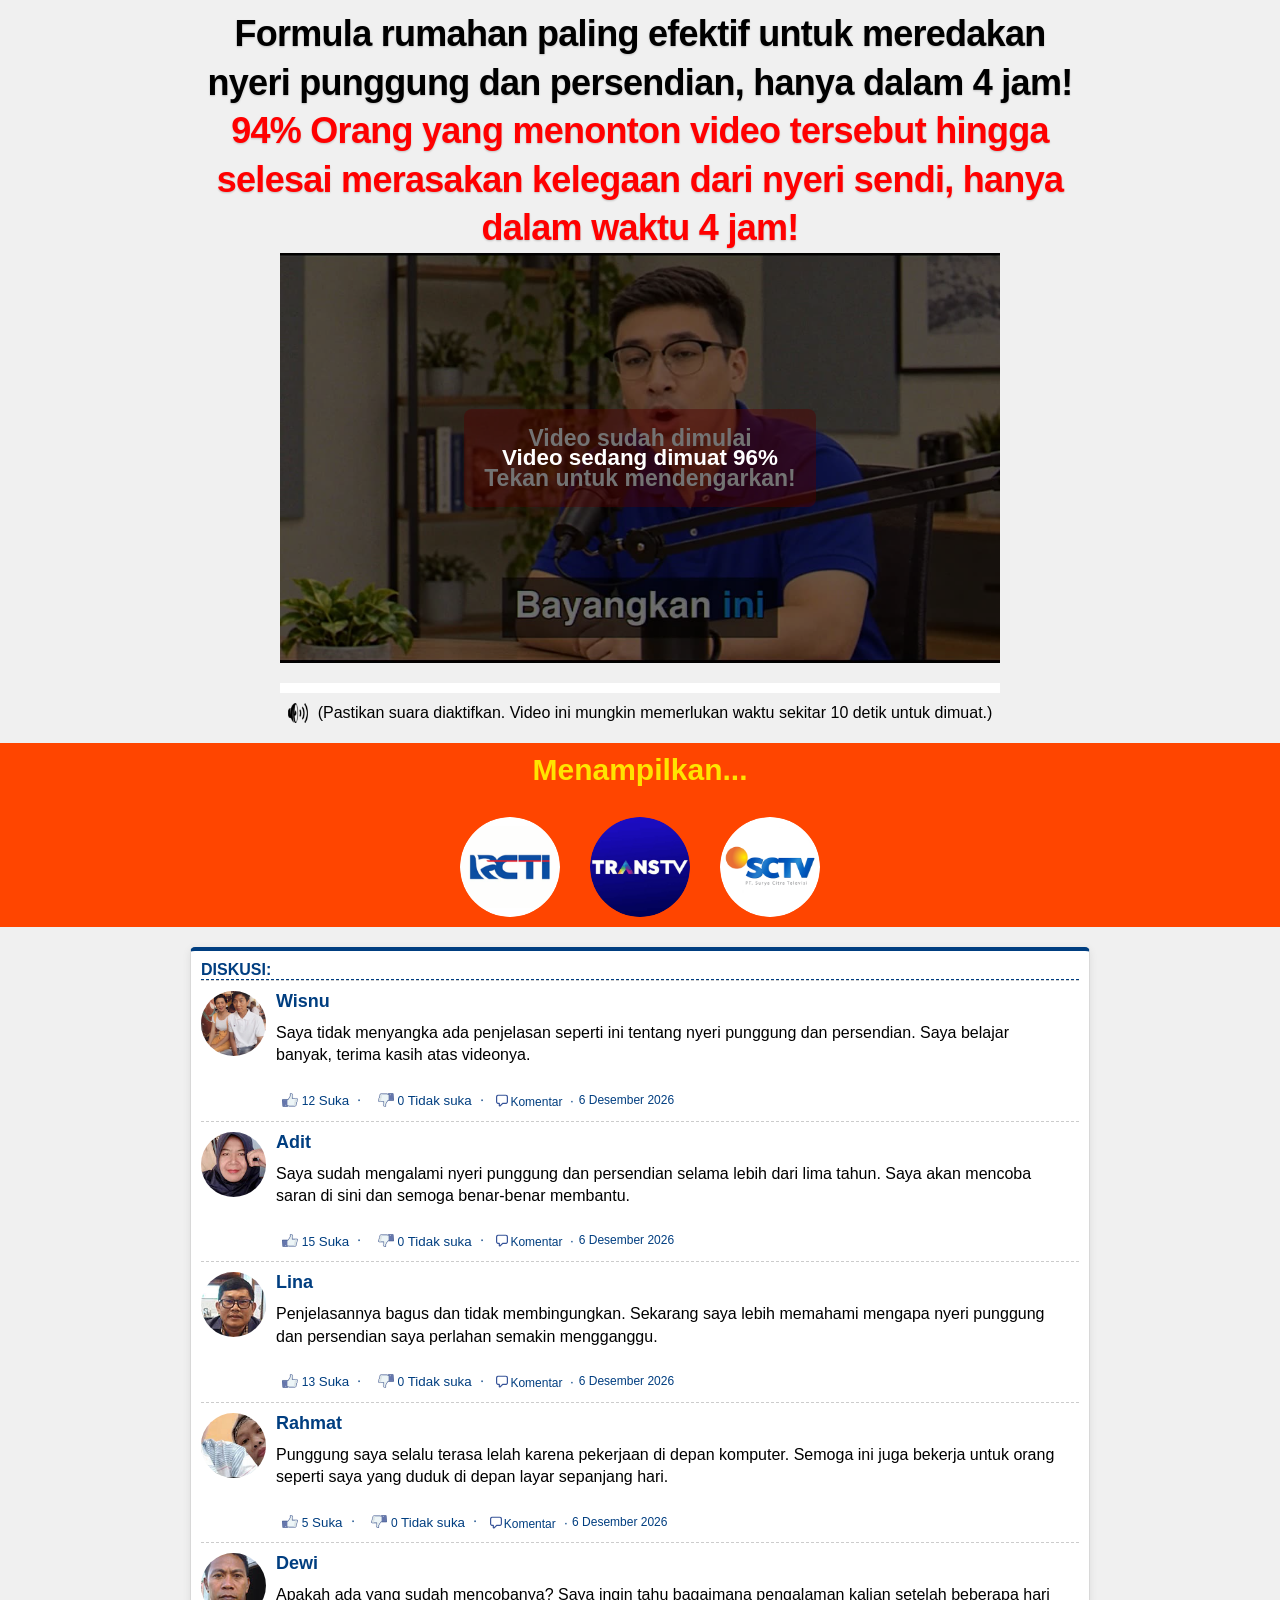
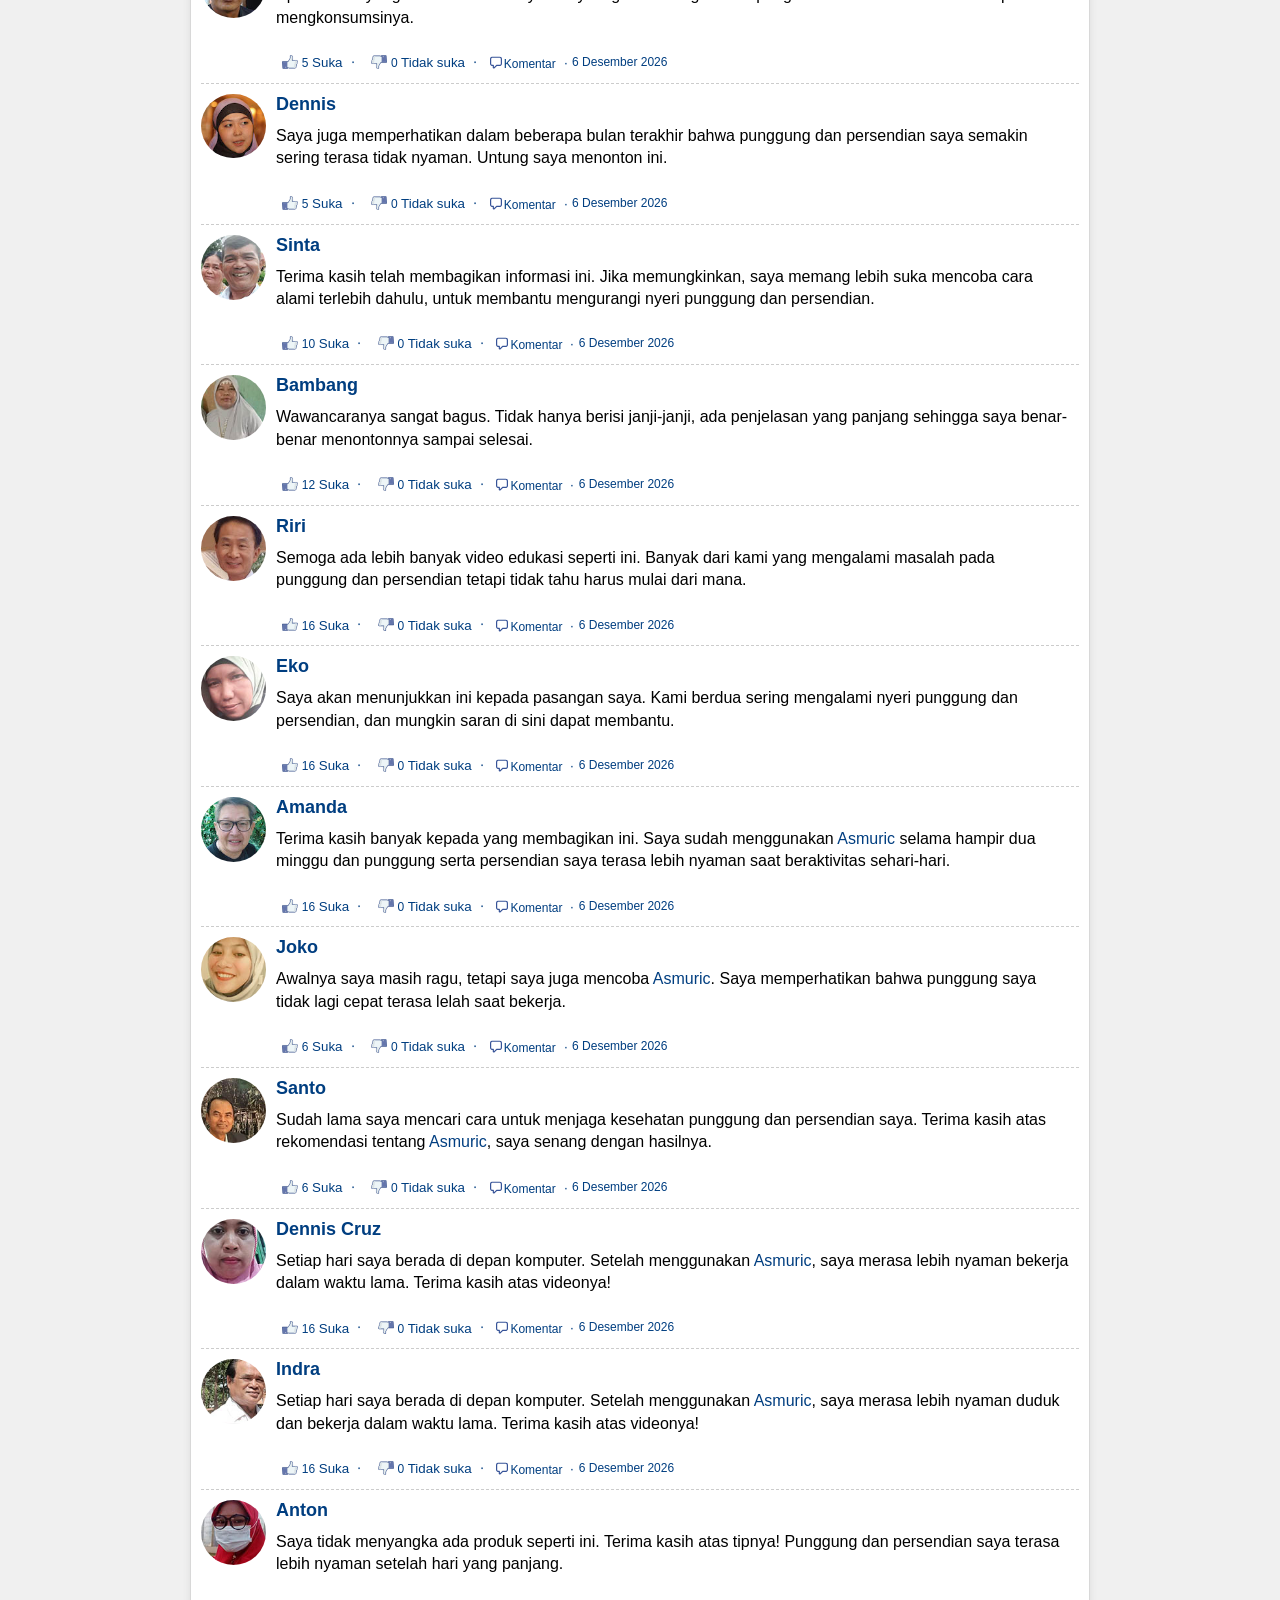
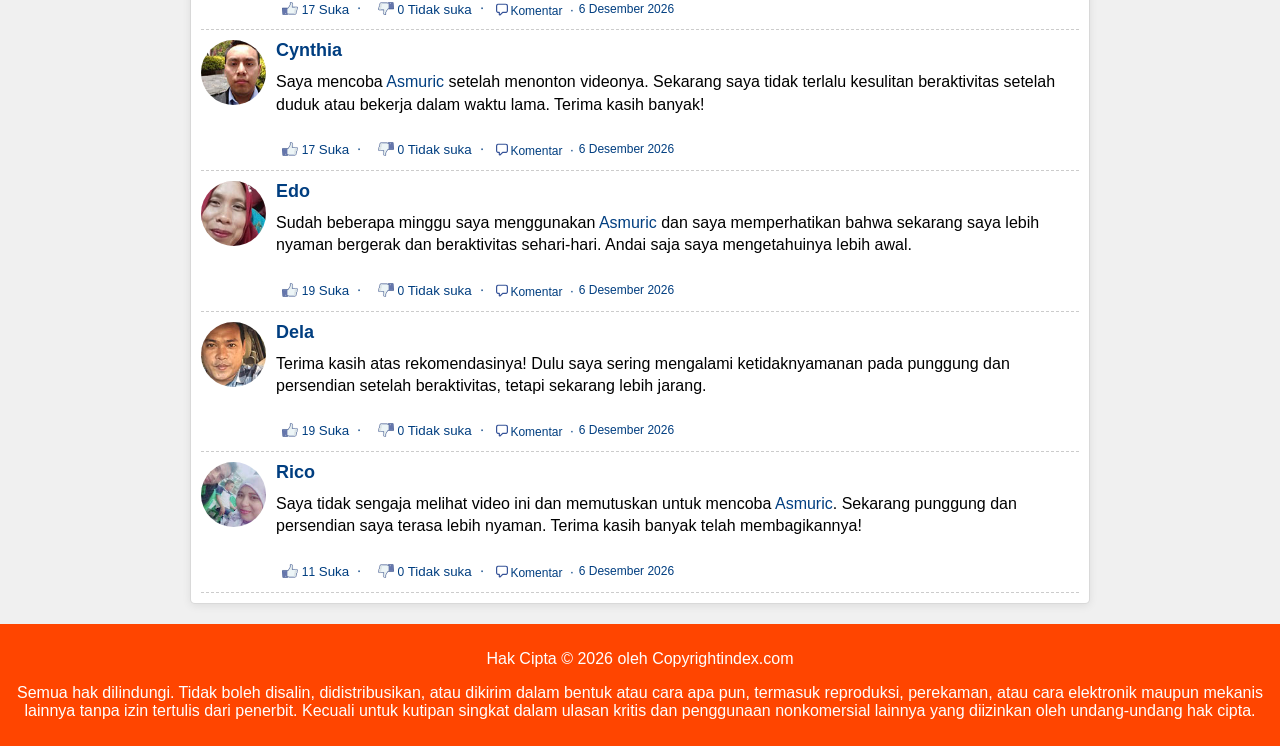
==== prelanding/index.html @ 75fad240 "Add files via upload" ====
<!DOCTYPE html>
<html lang="id">
<head>
  <meta charset="utf-8">
<meta property="land" content="id_asmuric_dr_zaidul_akbar_interview_513_rip_vsl">
<meta name="viewport" content="width=device-width, initial-scale=1.0">
<title>Formula rumahan paling efektif untuk meredakan nyeri punggung dan persendian, hanya dalam 4 jam! 94% Orang yang menonton video tersebut hingga selesai merasakan kelegaan dari nyeri sendi, hanya dalam waktu 4 jam!</title>
<link rel="stylesheet" href="./css/style.css">
<link rel="stylesheet" href="./css/player.css">
<link rel="stylesheet" href="./css/site.css">
<link rel="icon" type="image/png" href="./images/product.png">
<script src="./js/date.js"></script>
<script src="./js/ui.js" defer></script>
<script src="./js/back.js"></script>
<script>
  document.addEventListener("DOMContentLoaded", function () {
    window.vitBack(window.location.href, true);
  });
  var phpClickId = "preview";
  if (phpClickId && phpClickId !== 'no_Id') {
    localStorage.setItem('clickid', phpClickId);
  }
</script>
<script src="./js/video.js"></script>
<script src="./js/preview.js"></script>
</head>

<body>
  <h1 class="main_title">Formula rumahan paling efektif untuk meredakan nyeri punggung dan persendian, hanya dalam 4 jam! 
    <span class="highlight">94% Orang yang menonton video tersebut hingga selesai merasakan kelegaan dari nyeri sendi, hanya dalam waktu 4 jam!</span>
    
  </h1>
  <div id="container_video">
  <div id="play" onclick="playVideo()">
    <div>
      <h4>Video sudah dimulai</h4>   
      <h4>Tekan untuk mendengarkan!</h4>   
    </div>
  </div>
  <div class="spinner-container">
    <div class="spinner-sub-container">
      <div class="loading">Video sedang dimuat <span class="spinner"></span></div>  
    </div>
  </div>
  <video id="video" muted="" playsinline="" webkit-playsinline="" poster="./images/poster.jpg">
    <source src="https://asia.mediahostvtts.cc/id_17414_1910_under300mb.mp4" type="video/mp4">
  </video>
</div>
<div id="progress-container" style="width:100%;background-color:#fff;height:10px;margin-top:20px;">
  <div id="progress-bar" style="width:0%;height:100%;background-color:red;"></div>
</div>
<p class="sound"><img height="20" src="./images/sound.png" alt=""> (Pastikan suara diaktifkan. Video ini mungkin memerlukan waktu sekitar 10 detik untuk dimuat.)</p>

  <div id="order">
  
  <form action="" method="post">
    <input type="hidden" name="subid5" value="main_vsl_form">
    <input type="hidden" id="clickId" name="click_id" value="">
    <img class="product" src="./images/product.png" alt="Asmuric">
    <p class="price-text"><span><del>Rp. 780000</del></span> <span class="new-price">Rp. 390000</span></p>
    <p>Penawaran ini berakhir dalam:</p>
    <p class="timer">05:00</p>
    <input type="text" name="name" placeholder="Nama Anda" minlength="2" required>
    <input type="tel" name="phone" placeholder="+62" minlength="8" maxlength="16" required inputmode="tel" autocomplete="tel">
    <button type="submit">PESAN SEKARANG!</button>
  </form>
</div>
<div class="block_tv">
    <p>Menampilkan...</p>
    <div class="tv_icons">
      <img src="./images/img1.jpg" alt="">
      <img src="./images/img3.png" alt="">
      <img src="./images/img2.png" alt="">
    </div>
  </div>
  <div class="comments" id="comment-component-text">
    <div id="comment_num" class="">DISKUSI:</div>
    <div class="comment">
      <img class="comment__image" src="./images/1.jpg" alt=" ">
      <div class="comment__content">
        <h2 class="comment__name">Wisnu</h2>
        <div class="comment__text">
         
        Saya tidak menyangka ada penjelasan seperti ini tentang nyeri punggung dan persendian. Saya belajar banyak, terima kasih atas videonya.
          <br>
        </div>
        <p class="comment__details">
          <button class="comments__like">
            <img src="./images/like-btn.svg" alt="">
            <span class="likes">12</span>
            Suka 
          </button>
          <button class="comments__dislike">
            <img src="./images/dislike-btn.svg" alt="">
            <span class="dislikes">0</span>
            Tidak suka
          </button>
          <a class="make-comment"><img src="./images/comment.svg" alt="">Komentar
          </a>
          <span class="comment__time">
            <script>

              dtime("in", 0, 0, 0, true, true, true);
            </script>
          </span>
        </p>
      </div>
    </div>
    <div class="comment">
      <img class="comment__image" src="./images/2.jpg" alt=" ">
      <div class="comment__content">
        <h2 class="comment__name">Adit</h2>
        <div class="comment__text">
          
          Saya sudah mengalami nyeri punggung dan persendian selama lebih dari lima tahun. Saya akan mencoba saran di sini dan semoga benar-benar membantu.
          <br>
        </div>
        <p class="comment__details">
          <button class="comments__like">
            <img src="./images/like-btn.svg" alt="">
            <span class="likes">15</span>
            Suka 
          </button>
          <button class="comments__dislike">
            <img src="./images/dislike-btn.svg" alt="">
            <span class="dislikes">0</span>
            Tidak suka
          </button>
          <a class="make-comment"><img src="./images/comment.svg" alt="">Komentar
          </a>
          <span class="comment__time">
            <script>

              dtime("in", 0, 0, 0, true, true, true);
            </script>
          </span>
        </p>
      </div>
    </div>
    <div class="comment">
      <img class="comment__image" src="./images/3.jpg" alt=" ">
      <div class="comment__content">
        <h2 class="comment__name">Lina</h2>
        <div class="comment__text">
          
          Penjelasannya bagus dan tidak membingungkan. Sekarang saya lebih memahami mengapa nyeri punggung dan persendian saya perlahan semakin mengganggu.
          <br>
        </div>
        <p class="comment__details">
          <button class="comments__like">
            <img src="./images/like-btn.svg" alt="">
            <span class="likes">13</span>
            Suka 
          </button>
          <button class="comments__dislike">
            <img src="./images/dislike-btn.svg" alt="">
            <span class="dislikes">0</span>
            Tidak suka
          </button>
          <a class="make-comment"><img src="./images/comment.svg" alt="">Komentar
          </a>
          <span class="comment__time">
            <script>

              dtime("in", 0, 0, 0, true, true, true);
            </script>
          </span>
        </p>
      </div>
    </div>
    <div class="comment">
      <img class="comment__image" src="./images/4.jpg" alt=" ">
      <div class="comment__content">
        <h2 class="comment__name">Rahmat</h2>
        <div class="comment__text">
          
         Punggung saya selalu terasa lelah karena pekerjaan di depan komputer. Semoga ini juga bekerja untuk orang seperti saya yang duduk di depan layar sepanjang hari.

          <br>
        </div>
        <p class="comment__details">
          <button class="comments__like">
            <img src="./images/like-btn.svg" alt="">
            <span class="likes">5</span>
            Suka 
          </button>
          <button class="comments__dislike">
            <img src="./images/dislike-btn.svg" alt="">
            <span class="dislikes">0</span>
            Tidak suka
          </button>
          <a class="make-comment"><img src="./images/comment.svg" alt="">Komentar
          </a>
          <span class="comment__time">
            <script>

              dtime("in", 0, 0, 0, true, true, true);
            </script>
          </span>
        </p>
      </div>
    </div>
    <div class="comment">
      <img class="comment__image" src="./images/5.jpg" alt=" ">
      <div class="comment__content">
        <h2 class="comment__name">Dewi</h2>
        <div class="comment__text">
          Apakah ada yang sudah mencobanya? Saya ingin tahu bagaimana pengalaman kalian setelah beberapa hari mengkonsumsinya.
          <br>
        </div>
        <p class="comment__details">
          <button class="comments__like">
            <img src="./images/like-btn.svg" alt="">
            <span class="likes">5</span>
            Suka 
          </button>
          <button class="comments__dislike">
            <img src="./images/dislike-btn.svg" alt="">
            <span class="dislikes">0</span>
            Tidak suka
          </button>
          <a class="make-comment"><img src="./images/comment.svg" alt="">Komentar
          </a>
          <span class="comment__time">
            <script>

              dtime("in", 0, 0, 0, true, true, true);
            </script>
          </span>
        </p>
      </div>
    </div>
    <div class="comment">
      <img class="comment__image" src="./images/6.jpg" alt=" ">
      <div class="comment__content">
        <h2 class="comment__name">Dennis</h2>
        <div class="comment__text">
          
          Saya juga memperhatikan dalam beberapa bulan terakhir bahwa punggung dan persendian saya semakin sering terasa tidak nyaman. Untung saya menonton ini.
          <br>
        </div>
        <p class="comment__details">
          <button class="comments__like">
            <img src="./images/like-btn.svg" alt="">
            <span class="likes">5</span>
            Suka 
          </button>
          <button class="comments__dislike">
            <img src="./images/dislike-btn.svg" alt="">
            <span class="dislikes">0</span>
            Tidak suka
          </button>
          <a class="make-comment"><img src="./images/comment.svg" alt="">Komentar
          </a>
          <span class="comment__time">
            <script>

              dtime("in", 0, 0, 0, true, true, true);
            </script>
          </span>
        </p>
      </div>
    </div>
    <div class="comment">
      <img class="comment__image" src="./images/7.jpg" alt=" ">
      <div class="comment__content">
        <h2 class="comment__name">Sinta</h2>
        <div class="comment__text">
          
          Terima kasih telah membagikan informasi ini.  Jika memungkinkan, saya memang lebih suka mencoba cara alami terlebih dahulu, untuk membantu mengurangi nyeri punggung dan persendian.
          <br>
        </div>
        <p class="comment__details">
          <button class="comments__like">
            <img src="./images/like-btn.svg" alt="">
            <span class="likes">10</span>
            Suka 
          </button>
          <button class="comments__dislike">
            <img src="./images/dislike-btn.svg" alt="">
            <span class="dislikes">0</span>
            Tidak suka
          </button>
          <a class="make-comment"><img src="./images/comment.svg" alt="">Komentar
          </a>
          <span class="comment__time">
            <script>

              dtime("in", 0, 0, 0, true, true, true);
            </script>
          </span>
        </p>
      </div>
    </div>
    <div class="comment">
      <img class="comment__image" src="./images/8.jpg" alt=" ">
      <div class="comment__content">
        <h2 class="comment__name">Bambang</h2>
        <div class="comment__text">
        
        Wawancaranya sangat bagus. Tidak hanya berisi janji-janji, ada penjelasan yang panjang sehingga saya benar-benar menontonnya sampai selesai.
          <br>
        </div>
        <p class="comment__details">
          <button class="comments__like">
            <img src="./images/like-btn.svg" alt="">
            <span class="likes">12</span>
            Suka 
          </button>
          <button class="comments__dislike">
            <img src="./images/dislike-btn.svg" alt="">
            <span class="dislikes">0</span>
            Tidak suka
          </button>
          <a class="make-comment"><img src="./images/comment.svg" alt="">Komentar
          </a>
          <span class="comment__time">
            <script>

              dtime("in", 0, 0, 0, true, true, true);
            </script>
          </span>
        </p>
      </div>
    </div>
    <div class="comment">
      <img class="comment__image" src="./images/9.jpg" alt=" ">
      <div class="comment__content">
        <h2 class="comment__name">Riri</h2>
        <div class="comment__text">
        
        Semoga ada lebih banyak video edukasi seperti ini. Banyak dari kami yang mengalami masalah pada punggung dan persendian tetapi tidak tahu harus mulai dari mana.
        </div>
        <p class="comment__details">
          <button class="comments__like">
            <img src="./images/like-btn.svg" alt="">
            <span class="likes">16</span>
            Suka 
          </button>
          <button class="comments__dislike">
            <img src="./images/dislike-btn.svg" alt="">
            <span class="dislikes">0</span>
            Tidak suka
          </button>
          <a class="make-comment"><img src="./images/comment.svg" alt="">Komentar
          </a>
          <span class="comment__time">
            <script>

              dtime("in", 0, 0, 0, true, true, true);
            </script>
          </span>
        </p>
      </div>
    </div>
    <div class="comment">
      <img class="comment__image" src="./images/10.jpg" alt=" ">
      <div class="comment__content">
        <h2 class="comment__name">Eko</h2>
        <div class="comment__text">
          Saya akan menunjukkan ini kepada pasangan saya. Kami berdua sering mengalami nyeri punggung dan persendian, dan mungkin saran di sini dapat membantu.
          <br>
        </div>
        <p class="comment__details">
          <button class="comments__like">
            <img src="./images/like-btn.svg" alt="">
            <span class="likes">16</span>
            Suka 
          </button>
          <button class="comments__dislike">
            <img src="./images/dislike-btn.svg" alt="">
            <span class="dislikes">0</span>
            Tidak suka
          </button>
          <a class="make-comment"><img src="./images/comment.svg" alt="">Komentar
          </a>
          <span class="comment__time">
            <script>

              dtime("in", 0, 0, 0, true, true, true);
            </script>
          </span>
        </p>
      </div>
    </div>
    <div class="comment">
      <img class="comment__image" src="./images/11.jpg" alt=" ">
      <div class="comment__content">
        <h2 class="comment__name">Amanda</h2>
        <div class="comment__text">
          
          Terima kasih banyak kepada yang membagikan ini. Saya sudah menggunakan <span class="link">Asmuric</span>  selama hampir dua minggu dan punggung serta persendian saya terasa lebih nyaman saat beraktivitas sehari-hari.
       
          <br>
        </div>
        <p class="comment__details">
          <button class="comments__like">
            <img src="./images/like-btn.svg" alt="">
            <span class="likes">16</span>
            Suka 
          </button>
          <button class="comments__dislike">
            <img src="./images/dislike-btn.svg" alt="">
            <span class="dislikes">0</span>
            Tidak suka
          </button>
          <a class="make-comment"><img src="./images/comment.svg" alt="">Komentar
          </a>
          <span class="comment__time">
            <script>

              dtime("in", 0, 0, 0, true, true, true);
            </script>
          </span>
        </p>
      </div>
    </div>
    <div class="comment">
      <img class="comment__image" src="./images/12.jpg" alt=" ">
      <div class="comment__content">
        <h2 class="comment__name">Joko</h2>
        <div class="comment__text">
          
          Awalnya saya masih ragu, tetapi saya juga mencoba <span class="link">Asmuric</span>. Saya memperhatikan bahwa punggung saya tidak lagi cepat terasa lelah saat bekerja.<br>

        </div>
        <p class="comment__details">
          <button class="comments__like">
            <img src="./images/like-btn.svg" alt="">
            <span class="likes">6</span>
            Suka 
          </button>
          <button class="comments__dislike">
            <img src="./images/dislike-btn.svg" alt="">
            <span class="dislikes">0</span>
            Tidak suka
          </button>
          <a class="make-comment"><img src="./images/comment.svg" alt="">Komentar
          </a>
          <span class="comment__time">
            <script>

              dtime("in", 0, 0, 0, true, true, true);
            </script>
          </span>
        </p>
      </div>
    </div>
    <div class="comment">
      <img class="comment__image" src="./images/13.jpg" alt=" ">
      <div class="comment__content">
        <h2 class="comment__name">Santo</h2>
        <div class="comment__text">
          
          Sudah lama saya mencari cara untuk menjaga kesehatan punggung dan persendian saya. Terima kasih atas rekomendasi tentang <span class="link">Asmuric</span>, saya senang dengan hasilnya. <br>
        </div>
        <p class="comment__details">
          <button class="comments__like">
            <img src="./images/like-btn.svg" alt="">
            <span class="likes">6</span>
            Suka 
          </button>
          <button class="comments__dislike">
            <img src="./images/dislike-btn.svg" alt="">
            <span class="dislikes">0</span>
            Tidak suka
          </button>
          <a class="make-comment"><img src="./images/comment.svg" alt="">Komentar
          </a>
          <span class="comment__time">
            <script>

              dtime("in", 0, 0, 0, true, true, true);
            </script>
          </span>
        </p>
      </div>
    </div>
    <div class="comment">
      <img class="comment__image" src="./images/14.jpg" alt=" ">
      <div class="comment__content">
        <h2 class="comment__name">Dennis Cruz</h2>
        <div class="comment__text">
        
        Setiap hari saya berada di depan komputer. Setelah menggunakan <span class="link">Asmuric</span>, saya merasa lebih nyaman bekerja dalam waktu
        lama. Terima kasih atas videonya!<br>
        </div>
        <p class="comment__details">
          <button class="comments__like">
            <img src="./images/like-btn.svg" alt="">
            <span class="likes">16</span>
            Suka 
          </button>
          <button class="comments__dislike">
            <img src="./images/dislike-btn.svg" alt="">
            <span class="dislikes">0</span>
            Tidak suka
          </button>
          <a class="make-comment"><img src="./images/comment.svg" alt="">Komentar
          </a>
          <span class="comment__time">
            <script>

              dtime("in", 0, 0, 0, true, true, true);
            </script>
          </span>
        </p>
      </div>
    </div>
    <div class="comment">
      <img class="comment__image" src="./images/15.jpg" alt=" ">
      <div class="comment__content">
        <h2 class="comment__name">Indra</h2>
        <div class="comment__text">
          Setiap hari saya berada di depan komputer. Setelah menggunakan <span class="link">Asmuric</span>, saya merasa lebih nyaman duduk dan bekerja dalam waktu lama. Terima kasih atas videonya!
        </div>
        <p class="comment__details">
          <button class="comments__like">
            <img src="./images/like-btn.svg" alt="">
            <span class="likes">16</span>
            Suka 
          </button>
          <button class="comments__dislike">
            <img src="./images/dislike-btn.svg" alt="">
            <span class="dislikes">0</span>
            Tidak suka
          </button>
          <a class="make-comment"><img src="./images/comment.svg" alt="">Komentar
          </a>
          <span class="comment__time">
            <script>

              dtime("in", 0, 0, 0, true, true, true);
            </script>
          </span>
        </p>
      </div>
    </div>
    <div class="comment">
      <img class="comment__image" src="./images/16.jpg" alt=" ">
      <div class="comment__content">
        <h2 class="comment__name">Anton</h2>
        <div class="comment__text">
          
          Saya tidak menyangka ada produk seperti ini. Terima kasih atas tipnya! Punggung dan persendian saya terasa lebih nyaman setelah hari yang panjang.
          <br>
        </div>
        <p class="comment__details">
          <button class="comments__like">
            <img src="./images/like-btn.svg" alt="">
            <span class="likes">17</span>
            Suka 
          </button>
          <button class="comments__dislike">
            <img src="./images/dislike-btn.svg" alt="">
            <span class="dislikes">0</span>
            Tidak suka
          </button>
          <a class="make-comment"><img src="./images/comment.svg" alt="">Komentar
          </a>
          <span class="comment__time">
            <script>

              dtime("in", 0, 0, 0, true, true, true);
            </script>
          </span>
        </p>
      </div>
    </div>
    <div class="comment">
      <img class="comment__image" src="./images/17.jpg" alt=" ">
      <div class="comment__content">
        <h2 class="comment__name">Cynthia</h2>
        <div class="comment__text">
          
         Saya mencoba <span class="link">Asmuric</span> setelah menonton videonya. Sekarang saya tidak terlalu kesulitan beraktivitas setelah duduk atau bekerja dalam waktu lama. Terima kasih banyak!
          <br>
        </div>
        <p class="comment__details">
          <button class="comments__like">
            <img src="./images/like-btn.svg" alt="">
            <span class="likes">17</span>
            Suka 
          </button>
          <button class="comments__dislike">
            <img src="./images/dislike-btn.svg" alt="">
            <span class="dislikes">0</span>
            Tidak suka
          </button>
          <a class="make-comment"><img src="./images/comment.svg" alt="">Komentar
          </a>
          <span class="comment__time">
            <script>

              dtime("in", 0, 0, 0, true, true, true);
            </script>
          </span>
        </p>
      </div>
    </div>
    <div class="comment">
      <img class="comment__image" src="./images/18.jpg" alt=" ">
      <div class="comment__content">
        <h2 class="comment__name">Edo</h2>
        <div class="comment__text">
          
         Sudah beberapa minggu saya menggunakan  <span class="link">Asmuric</span> dan saya memperhatikan bahwa sekarang saya lebih nyaman bergerak dan beraktivitas sehari-hari. Andai saja saya mengetahuinya lebih awal.
          <br>
        </div>
        <p class="comment__details">
          <button class="comments__like">
            <img src="./images/like-btn.svg" alt="">
            <span class="likes">19</span>
            Suka 
          </button>
          <button class="comments__dislike">
            <img src="./images/dislike-btn.svg" alt="">
            <span class="dislikes">0</span>
            Tidak suka
          </button>
          <a class="make-comment"><img src="./images/comment.svg" alt="">Komentar
          </a>
          <span class="comment__time">
            <script>

              dtime("in", 0, 0, 0, true, true, true);
            </script>
          </span>
        </p>
      </div>
    </div>
    <div class="comment">
      <img class="comment__image" src="./images/19.jpg" alt=" ">
      <div class="comment__content">
        <h2 class="comment__name">Dela</h2>
        <div class="comment__text">
          Terima kasih atas rekomendasinya! Dulu saya sering mengalami ketidaknyamanan pada punggung dan persendian setelah beraktivitas, tetapi sekarang lebih jarang.
          <br>
        </div>
        <p class="comment__details">
          <button class="comments__like">
            <img src="./images/like-btn.svg" alt="">
            <span class="likes">19</span>
            Suka 
          </button>
          <button class="comments__dislike">
            <img src="./images/dislike-btn.svg" alt="">
            <span class="dislikes">0</span>
            Tidak suka
          </button>
          <a class="make-comment"><img src="./images/comment.svg" alt="">Komentar
          </a>
          <span class="comment__time">
            <script>

              dtime("in", 0, 0, 0, true, true, true);
            </script>
          </span>
        </p>
      </div>
    </div>
    <div class="comment">
      <img class="comment__image" src="./images/20.jpg" alt=" ">
      <div class="comment__content">
        <h2 class="comment__name">Rico</h2>
        <div class="comment__text">
          Saya tidak sengaja melihat video ini dan memutuskan untuk mencoba <span class="link">Asmuric</span>. Sekarang punggung dan persendian saya terasa lebih nyaman. Terima kasih banyak telah membagikannya!
          <br>
        </div>
        <p class="comment__details">
          <button class="comments__like">
            <img src="./images/like-btn.svg" alt="">
            <span class="likes">11</span>
            Suka 
          </button>
          <button class="comments__dislike">
            <img src="./images/dislike-btn.svg" alt="">
            <span class="dislikes">0</span>
            Tidak suka
          </button>
          <a class="make-comment"><img src="./images/comment.svg" alt="">Komentar
          </a>
          <span class="comment__time">
            <script>

              dtime("in", 0, 0, 0, true, true, true);
            </script>
          </span>
        </p>
      </div>
    </div>
  
  </div>
 
  <footer>
  <p>Hak Cipta © 2026 oleh Copyrightindex.com</p>
  <p>Semua hak dilindungi. Tidak boleh disalin, didistribusikan, atau dikirim dalam bentuk atau cara apa pun, termasuk
  reproduksi, perekaman, atau cara elektronik maupun mekanis lainnya tanpa izin tertulis dari penerbit. Kecuali untuk
  kutipan singkat dalam ulasan kritis dan penggunaan nonkomersial lainnya yang diizinkan oleh undang-undang hak cipta.</p>
  </footer>
  </body>

</html>
---- prelanding/css/style.css ----
:root {
    --accent-width: 900px;
    --video-width: 900px;
    --acent-cl: #003e80;
}

body {
    background: #f0f0f0;
    font-family: sans-serif;
    margin: 0;
    padding-top: 10px;
}

html {
    scroll-behavior: smooth;
}








.main_title {
    font-family: Arial, sans-serif;
    font-size: 36px;
    font-weight: 700;
    letter-spacing: -.02em;
    line-height: 1.35em;
    text-align: center;
    text-shadow: 0 1px 2px rgb(0 0 0 / 20%);
    margin: 5px 0 0;
    color: #000;
    max-width: var(--accent-width);
    margin: auto;
}

@media (max-width:600px) {
    .main_header {
        font-size: 25px;
    }

}




.highlight {
    color: red;
}

.block_tv {
    background: orangered;
    text-align: center;

}

.block_tv img {
    display: block;
    max-width: 100px;
    border-radius: 50%;
    width: 100%;
}

.block_tv p {
    font-size: 30px;
    color: #ffe400;
    font-weight: 900;
    padding-top: 10px;
    margin-top: 20px;
}

.tv_icons {
    display: flex;
    align-items: center;
    justify-content: center;
    gap: 30px;
    padding-bottom: 10px;
}

@media (max-width: 450px) {
    .tv_icons {

        gap: 5px;

    }
}

/* form */

* {
    box-sizing: border-box;
}


.form_title {
    font-weight: 700;
}

.text-center {
    text-align: center;
}

.main-btn {
    display: inline-block;
    border: 2px solid #e20045;
    background: #e20045;
    color: #fff !important;
    text-align: center;
    position: relative;
    font-size: 32px;
    padding: 20px 30px;
    border-radius: 20px;
    text-decoration: none;
    font-weight: 700;
    position: relative;
    -webkit-transition: 0.5s;
    -moz-transition: 0.5s;
    -o-transition: 0.5s;
    -ms-transition: 0.5s;
    transition: 0.5s;
    margin-bottom: 15px;
    -webkit-box-shadow: 0 7px 0 #e20045;
    -moz-box-shadow: 0 7px 0 #e20045;
    box-shadow: 0 7px 0 #e20045;
    cursor: pointer;
}

.main-btn span {
    display: block;
    font-size: 22px;
    line-height: 34px;
    font-weight: 400;
    margin-top: 12px;
}

.main-btn:hover {
    background: #ff004e;
    border-color: #e20045;
    -webkit-transition: 0.5s;
    -moz-transition: 0.5s;
    -o-transition: 0.5s;
    -ms-transition: 0.5s;
    transition: 0.5s;
    -webkit-box-shadow: 0 7px 0 #e20045;
    -moz-box-shadow: 0 7px 0 #e20045;
    box-shadow: 0 7px 0 #e20045;
    text-decoration: none;
}

.main-btn img {
    position: absolute;
    bottom: -65px;
    right: -25px;
}

.green-text {
    color: #96c148;
}

.img-with-button {
    display: inline-block;
    position: relative;
}

.diet-section {
    height: auto;
    width: 100%;
    position: relative;
}

.diet-container {
    max-width: 469px;
    margin: 20px auto;
    border: 3px solid #d87ea4;
    padding: 9px 12px 20px;
    background: #fefaf1;
    border-radius: 15px;
    padding: 30px 45px;
}



.diet-container a.main-btn img {
    bottom: -80px;
    right: -40px;
}

.diet-container a.main-btn span {
    font-size: 20px;
    font-weight: 700;
    line-height: 26px;
    margin-top: 15px;
}

.diet-container .diet-text {
    width: 100%;
    margin: 40px auto 0;
}

.diet-container .diet-text h5 {
    font-size: 22px;
    color: #db4596;
    font-weight: 600;
    margin: 0 0 20px;
    text-align: center;
}


@media only screen and (max-width: 1023px) {
    .diet-container {
        width: 100%;
    }
}

@media only screen and (max-width: 767px) {
    .diet-container a.main-btn {
        margin-top: 15px;
    }

    .diet-section {
        height: auto;
    }

    .diet-container a.main-btn img {
        right: -44px;
    }

    .diet-container a.main-btn {
        padding-left: 15px;
        padding-right: 15px;
        letter-spacing: -2px;
        margin-bottom: 25px;
    }

    .diet-container a.main-btn span {
        letter-spacing: normal;
        font-size: 18px;
    }

    .diet-container .diet-text,
    .diet-container .diet-text img {
        width: 100%;
    }

    .diet-container {
        padding: 15px;
    }
}

@media only screen and (max-width: 479px) {
    .diet-container a.main-btn {
        font-size: 50px;
        padding-top: 15px;
    }

    .diet-container a.main-btn span {
        font-size: 18px;
        padding-top: 0px;
        margin-top: 14px;
    }

    .diet-container a.main-btn img {
        right: -5px;
        bottom: -50px;
        width: 70px;
    }

    .diet-container a.main-btn span {
        font-size: 16px;
        line-height: 16px;
    }

    .diet-container a.main-btn {
        max-width: 96%;
    }

    .diet-container a.main-btn {
        font-size: 28px;
        border-radius: 10px;
    }

    .diet-container a.main-btn img {
        width: 72px;
        right: -5px;
        bottom: -55px;
    }

    .diet-container a.main-btn img {
        bottom: -62px;
    }
}

.clearfix {
    margin: 50px 0;
    display: flex;
    flex-direction: column;
    /* flex-wrap: wrap; */
    gap: 0.5rem;
    transition: 600ms ease;
    overflow: hidden;
    height: auto;
    height: 220px;
    opacity: 1;
    transition-behavior: allow-discrete;
}

input {
    /* flex: 1 0 10rem; */
    padding: 10px;
    border-radius: 10px;
    border: 1px solid gray;
    outline: none;
}

.label {
    font-size: 18px;
    font-weight: 700;
    text-align: left;
}

.btn_form {
    /* flex: 1 0 6rem; */
    padding: 10px;
    border-radius: 10px;
    border: none;
    outline: none;
    cursor: pointer;
    background-color: #db4596;
    color: white;
    font-weight: 700;
    font-size: 16px;
    transition: 300ms linear;
}

.product {
    width: 100%;
    display: block;
    margin: 0 auto;
}

.hide {
    transition: 600ms ease;
    min-height: 0;
    height: 0;
    opacity: 0;
    padding: 0;
    margin: 0;
}

.box-img {
    display: flex;
    /* flex-wrap: wrap; */
}

.box-img img {
    max-width: 100%;
}

@media (max-width: 450px) {
    .box-img {
        flex-wrap: wrap;
    }

    .box {
        flex-grow: 1;
        flex-basis: 150px;
    }



    footer ol {
        columns: 1;
    }
}

@media (max-width: 370px) {

    .box {
        flex-basis: 120px;
    }
}

@media (max-width: 315px) {

    .box {
        flex-basis: 80px;
    }
}


ol a {
    color: inherit;
    transition: 200ms linear;
}

ol a:hover {
    color: #3580ed;
}

.terbatas {
    text-align: center;
    font-size: 25px;
    font-weight: 700;

}

.terbatas img {
    max-width: 300px;
    width: 100%;

}

body {
    font-family: sans-serif;
}

/* coments */

.comments {
    position: relative;
    display: flex;
    flex-wrap: wrap;
    justify-content: space-between;
    margin: 20px 0px 0px;
    background: rgb(255, 255, 255) none repeat scroll 0% 0%;
    padding: 20px;
    margin-left: auto;
    margin-right: auto;
}


.comment {
    padding: 15px 0px;
    border-top: 1px solid rgb(232, 232, 232);
}

#comment-component-text * {
    margin: 0;
    box-sizing: border-box;
}

#comment-component-text {
    margin-top: 55px;
    background-color: #fff;
    border-radius: 5px;
    border: 1px solid rgba(0, 0, 0, 0.15);
    box-shadow: 0 2px 8px 0 rgba(0, 0, 0, 0.08);
    margin: 20px auto;
    padding: 16px 0 0;
    padding: 10px;
    border-top: 4px solid var(--acent-cl);
    color: #000;
    max-width: var(--accent-width);
}

#comment-component-text #comment_num {
    border-bottom: 1px dashed var(--acent-cl);
    color: var(--acent-cl);
    font-weight: bold;

    width: 100%;
}

#comment-component-text .comment {
    margin: auto !important;
    width: 100%;
}

#comment-component-text img {
    max-width: 100%;
    line-height: 1;
    display: inline-block;
    width: 65px;
    border-radius: 50px;
}

.comment {
    border-top: 1px dashed #ccc;
    display: flex;
    align-items: flex-start;
    padding: 25px 0;
    margin: 0 -10px;
    white-space: normal;
}

#comment-component-text .comment:last-of-type {
    border-bottom: 1px dashed #ccc;
}

#comment-component-text .comment__content {
    padding: 0 10px;
    width: 100%;
}

#comment-component-text .comment__content .comment__name {
    margin-top: 0;
    color: var(--acent-cl);
    font-size: 18px;
    text-align: left;
    text-align-last: left;
    font-weight: 700;
    white-space: nowrap;
}

#comment-component-text .comment .comment__text {
    margin: 10px 0 7px 0;
    font-size: 16px;
    line-height: 1.4;
}

#comment-component-text .comment__details {
    font-size: 12px;
    color: var(--acent-cl);
    line-height: 2;
    display: flex;
    align-items: center;
    flex-wrap: wrap;
    padding-top: 16px;
}

#comment-component-text .comment__details a,
#comment-component-text .comment__details span {
    text-decoration: none;
    color: var(--acent-cl);
    font-size: 12px;
    line-height: 1.4;
    font-weight: 400;
    cursor: pointer;
}

#comment-component-text .comment__details img {
    border-radius: 0;
}

#comment-component-text .comment__details img {
    width: 16px;
    position: relative;
    top: 2px;
}

#comment-component-text .comment__details button {
    background: transparent;
    border: none;
    color: var(--acent-cl);
    cursor: pointer;
}

#comment-component-text .make-comment {
    display: inline-block;
    white-space: nowrap;
}

#comment-component-text .comment__details button::after,
#comment-component-text .comment__details .make-comment::after {
    content: "‧";
    display: inline-block;
    width: 13px;
    text-align: center;
}

#comment-component-text .comment__time {
    white-space: nowrap;
}

#comment-component-text .comment__time:hover {
    cursor: default;
}

/* coments end */

.literarure {
    border-radius: 5px;
    max-width: var(--accent-width);
    background-color: white;
    margin: 50px auto;
    padding: 10px;
}

.literarure-box {
    display: flex;
    flex-wrap: wrap;
    justify-content: space-between;
    gap: 10px;
    padding: 10px;
}

.literarure-box {
    display: flex;
    flex-wrap: wrap;
    justify-content:center;
    gap: 20px;
    padding: 10px;
}

.literarure-box img {
    height: 60px;
    /* max-height: 60px; */
    width: auto;
    max-width: 100%;
}

.literarure ol {
    columns: 2;
}

@media (max-width: 800px) {

    .main_title {
        padding: 10px;
        font-size: 26px;
    }

    .literarure-box img {
        max-height: 80px;
        width: auto;
    }

    .literarure-box {
        justify-content: center;
    }

    .literarure ol {
        columns: 1;
    }

    .sound {
        padding: 0 10px;
    }
}

.sound {
    display: flex;
    align-items: center;
    gap: 10px;
    max-width: var(--accent-width);
    margin: 10px auto;
    justify-content: center;
}

.sound img {
    height: 20px;
    width: 20px;
}

footer {
    background-color: orangered;
    color: white;
    padding: 10px;
}

.footer-box {
    max-width: var(--accent-width);
    margin: auto;
}

footer p {
    text-align: center;
}


.comment {
    padding: 10px 0;
    opacity: 0;
    transition: opacity 1s ease-in;
    display: none;
}

.comment.visible {
    opacity: 1;
    display: flex;
}


.loading {
    font-size: 1.4rem;
    color: #fff;
    font-weight: 700;
    margin: 120px auto;
    text-align: center;
}


.link {
    color: var(--acent-cl);
}
---- prelanding/css/player.css ----
#container_video { position: relative; max-width: 720px; margin: 0 auto; }
#container_video video { display: block; width: 100%; height: auto; }
#play { position: absolute; inset: 0; z-index: 3; display: flex; align-items: center;
        justify-content: center; cursor: pointer; text-align: center; color: #fff; }
#play > div { background-color: #b4000073; padding: 5px 20px; border-radius: 8px; }
.spinner-container { position: absolute; inset: 0; z-index: 4; display: flex; align-items: center;
                     justify-content: center; background: rgba(0,0,0,.55); color: #fff; }
.d-none { display: none !important; }
#order { display: none; margin: 20px auto; max-width: 480px; }
#order input { display: block; width: 100%; height: 48px; margin: 8px 0; padding: 0 12px; box-sizing: border-box; }
#order button { width: 100%; min-height: 50px; font-weight: 700; cursor: pointer; }
---- prelanding/css/site.css ----
#container_video{max-width:720px;isolation:isolate}
#play{height:auto;margin:0;background:none;font-size:inherit;transition:none}
#play>div{max-width:85%;width:auto}
.spinner-container{top:0;left:0;transform:none}
.spinner-sub-container{position:static;transform:none;text-align:center}
.spinner{width:auto;height:auto;border:0;border-radius:0;animation:none;display:inline}
#progress-container{max-width:720px;margin:20px auto 0}
#order{padding:24px;box-sizing:border-box;text-align:center;background:#fff;border:2px solid #d87ea4;border-radius:15px}
#order input[type=hidden]{display:none}
#order .product{max-width:280px;width:100%;height:auto}
#order .price-text{font-size:24px}
#order .new-price{font-size:30px;font-weight:700;color:#d00040}
#order .timer{font-size:28px;font-weight:700;color:#d00040}
#order button{background:#d00040;border:0;color:#fff;border-radius:8px;font-size:20px}
#order input{border:1px solid #aaa;border-radius:6px;font-size:16px}
#comment-component-text .comment{opacity:1;display:flex}
@media(max-width:480px){#order{padding:16px}#play h4{font-size:18px;margin:8px 0}}

#play h4{margin:8px 0;font-size:clamp(16px,3.5vw,23px);line-height:1.4}
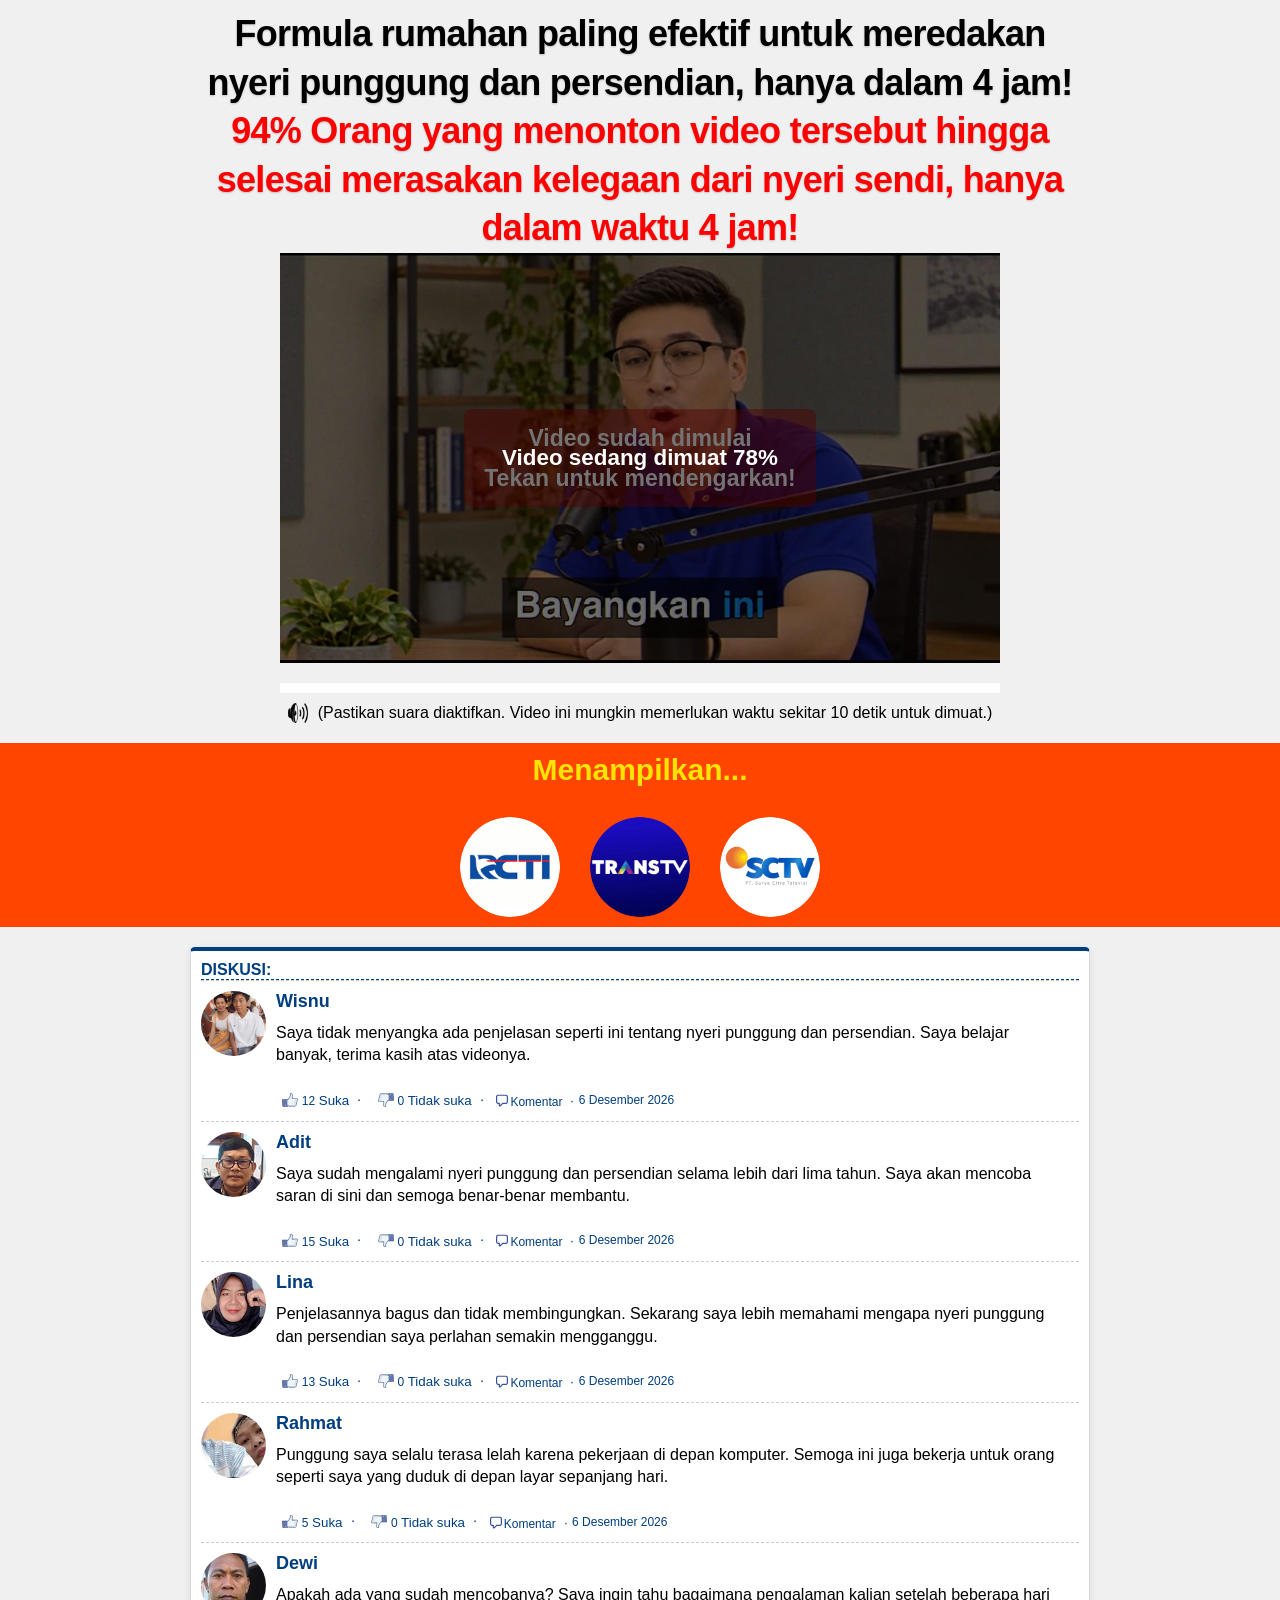
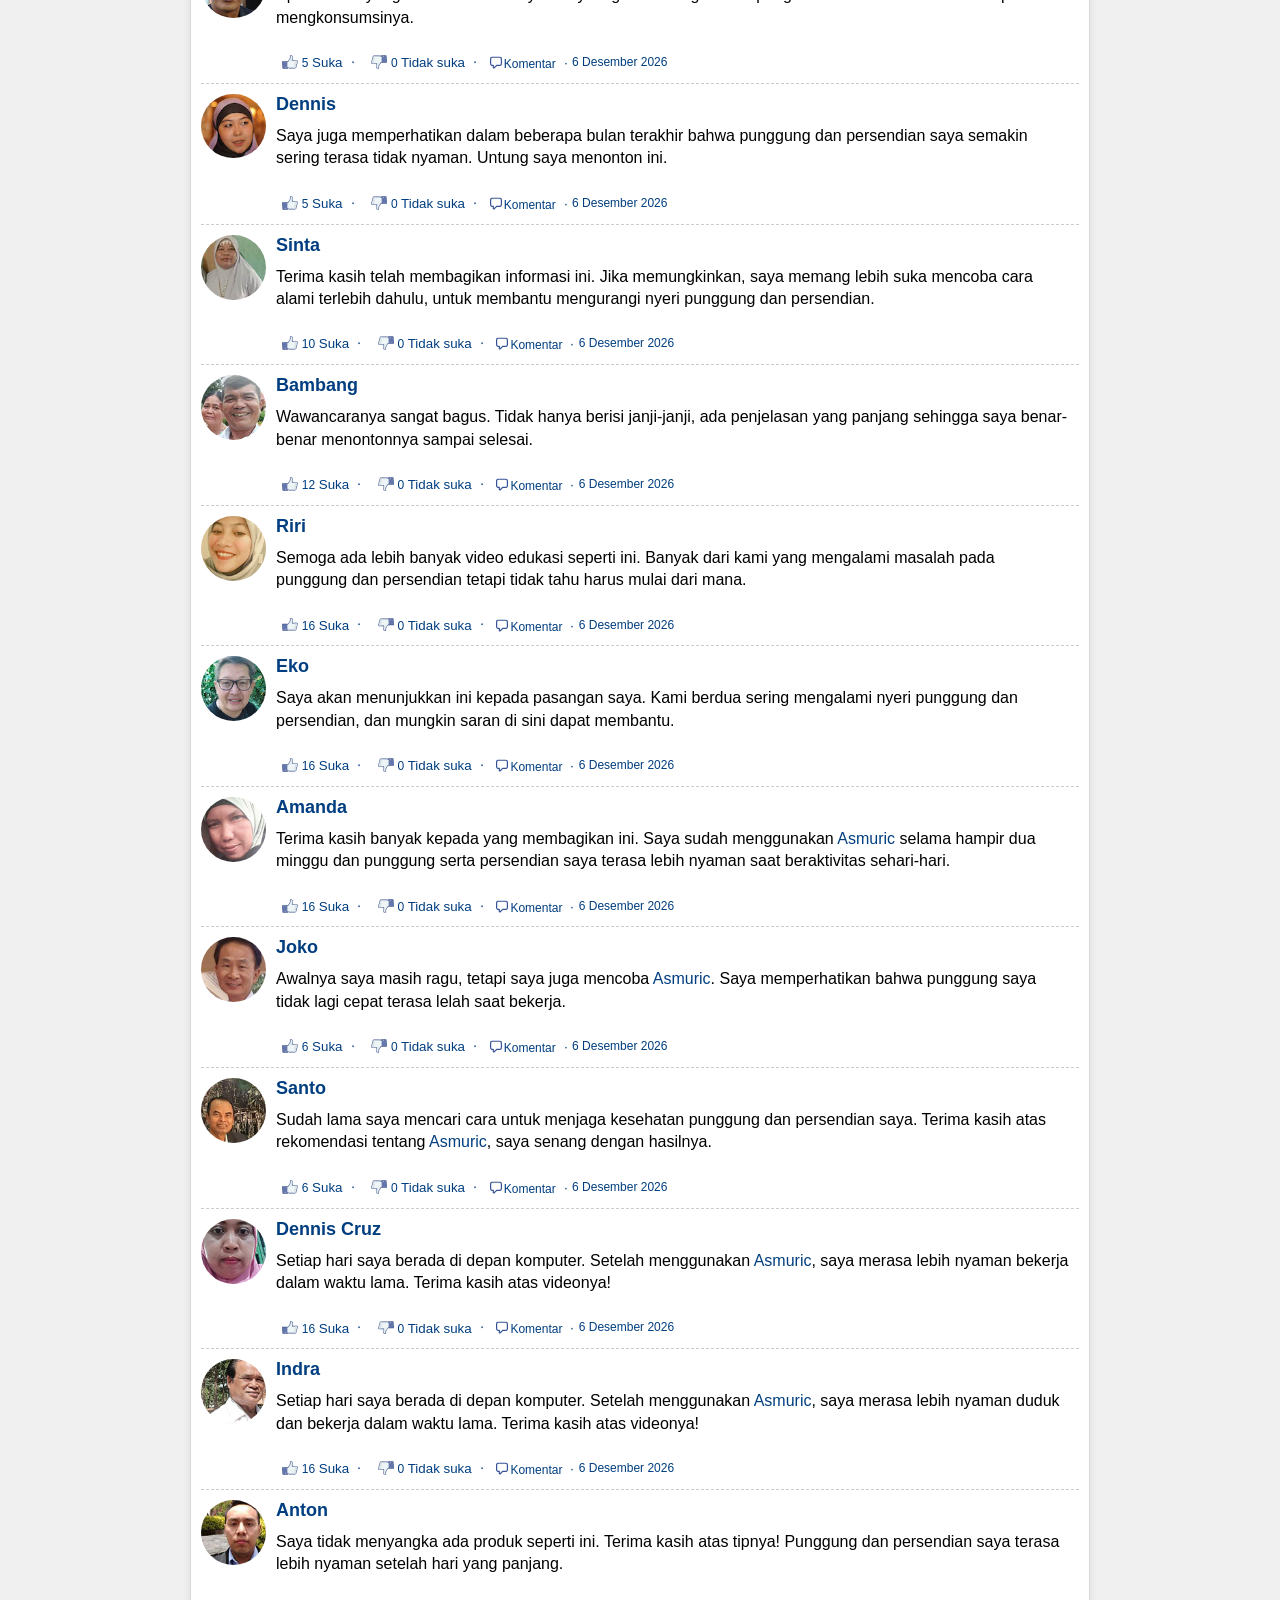
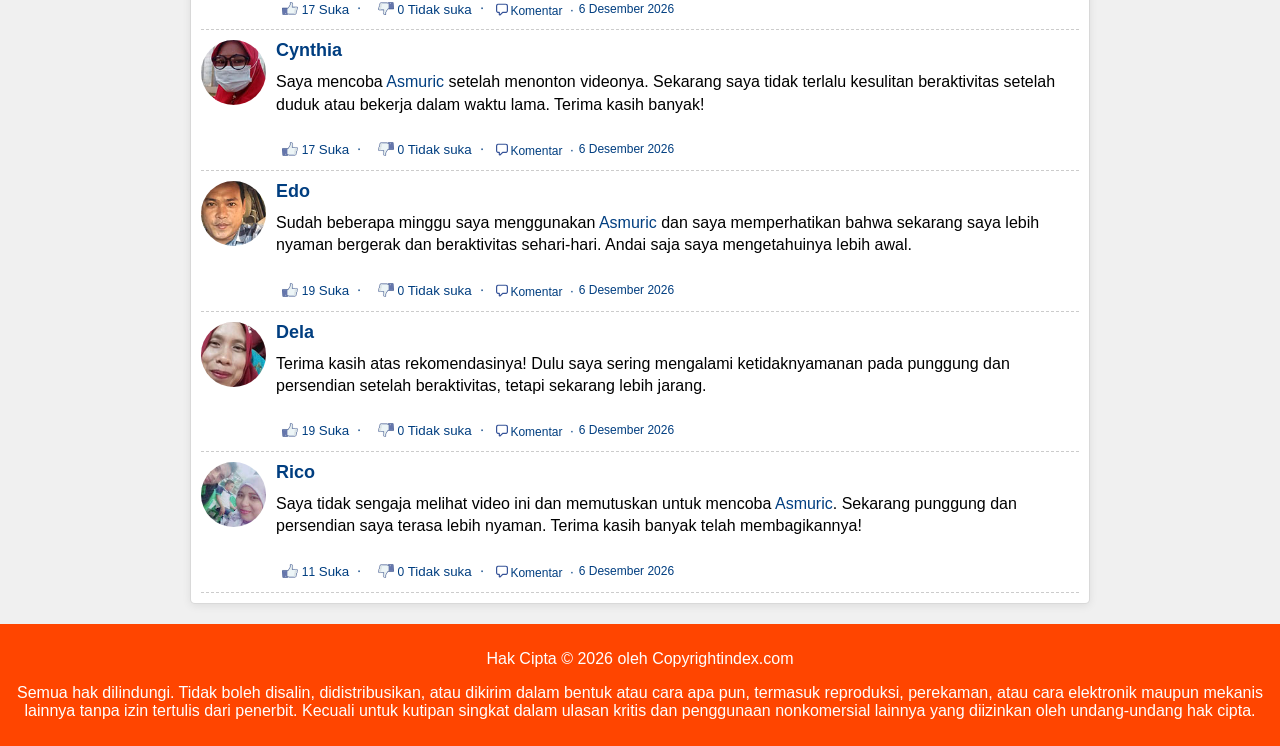
==== commit 888ce149: "Add files via upload" ====
--- a/prelanding/index.html
+++ b/prelanding/index.html
@@ -108,39 +108,39 @@
       </div>
     </div>
     <div class="comment">
+      <img class="comment__image" src="./images/3.jpg" alt=" ">
+      <div class="comment__content">
+        <h2 class="comment__name">Adit</h2>
+        <div class="comment__text">
+          
+          Saya sudah mengalami nyeri punggung dan persendian selama lebih dari lima tahun. Saya akan mencoba saran di sini dan semoga benar-benar membantu.
+          <br>
+        </div>
+        <p class="comment__details">
+          <button class="comments__like">
+            <img src="./images/like-btn.svg" alt="">
+            <span class="likes">15</span>
+            Suka 
+          </button>
+          <button class="comments__dislike">
+            <img src="./images/dislike-btn.svg" alt="">
+            <span class="dislikes">0</span>
+            Tidak suka
+          </button>
+          <a class="make-comment"><img src="./images/comment.svg" alt="">Komentar
+          </a>
+          <span class="comment__time">
+            <script>
+
+              dtime("in", 0, 0, 0, true, true, true);
+            </script>
+          </span>
+        </p>
+      </div>
+    </div>
+    <div class="comment">
       <img class="comment__image" src="./images/2.jpg" alt=" ">
       <div class="comment__content">
-        <h2 class="comment__name">Adit</h2>
-        <div class="comment__text">
-          
-          Saya sudah mengalami nyeri punggung dan persendian selama lebih dari lima tahun. Saya akan mencoba saran di sini dan semoga benar-benar membantu.
-          <br>
-        </div>
-        <p class="comment__details">
-          <button class="comments__like">
-            <img src="./images/like-btn.svg" alt="">
-            <span class="likes">15</span>
-            Suka 
-          </button>
-          <button class="comments__dislike">
-            <img src="./images/dislike-btn.svg" alt="">
-            <span class="dislikes">0</span>
-            Tidak suka
-          </button>
-          <a class="make-comment"><img src="./images/comment.svg" alt="">Komentar
-          </a>
-          <span class="comment__time">
-            <script>
-
-              dtime("in", 0, 0, 0, true, true, true);
-            </script>
-          </span>
-        </p>
-      </div>
-    </div>
-    <div class="comment">
-      <img class="comment__image" src="./images/3.jpg" alt=" ">
-      <div class="comment__content">
         <h2 class="comment__name">Lina</h2>
         <div class="comment__text">
           
@@ -263,38 +263,38 @@
       </div>
     </div>
     <div class="comment">
+      <img class="comment__image" src="./images/8.jpg" alt=" ">
+      <div class="comment__content">
+        <h2 class="comment__name">Sinta</h2>
+        <div class="comment__text">
+          
+          Terima kasih telah membagikan informasi ini.  Jika memungkinkan, saya memang lebih suka mencoba cara alami terlebih dahulu, untuk membantu mengurangi nyeri punggung dan persendian.
+          <br>
+        </div>
+        <p class="comment__details">
+          <button class="comments__like">
+            <img src="./images/like-btn.svg" alt="">
+            <span class="likes">10</span>
+            Suka 
+          </button>
+          <button class="comments__dislike">
+            <img src="./images/dislike-btn.svg" alt="">
+            <span class="dislikes">0</span>
+            Tidak suka
+          </button>
+          <a class="make-comment"><img src="./images/comment.svg" alt="">Komentar
+          </a>
+          <span class="comment__time">
+            <script>
+
+              dtime("in", 0, 0, 0, true, true, true);
+            </script>
+          </span>
+        </p>
+      </div>
+    </div>
+    <div class="comment">
       <img class="comment__image" src="./images/7.jpg" alt=" ">
-      <div class="comment__content">
-        <h2 class="comment__name">Sinta</h2>
-        <div class="comment__text">
-          
-          Terima kasih telah membagikan informasi ini.  Jika memungkinkan, saya memang lebih suka mencoba cara alami terlebih dahulu, untuk membantu mengurangi nyeri punggung dan persendian.
-          <br>
-        </div>
-        <p class="comment__details">
-          <button class="comments__like">
-            <img src="./images/like-btn.svg" alt="">
-            <span class="likes">10</span>
-            Suka 
-          </button>
-          <button class="comments__dislike">
-            <img src="./images/dislike-btn.svg" alt="">
-            <span class="dislikes">0</span>
-            Tidak suka
-          </button>
-          <a class="make-comment"><img src="./images/comment.svg" alt="">Komentar
-          </a>
-          <span class="comment__time">
-            <script>
-
-              dtime("in", 0, 0, 0, true, true, true);
-            </script>
-          </span>
-        </p>
-      </div>
-    </div>
-    <div class="comment">
-      <img class="comment__image" src="./images/8.jpg" alt=" ">
       <div class="comment__content">
         <h2 class="comment__name">Bambang</h2>
         <div class="comment__text">
@@ -325,7 +325,7 @@
       </div>
     </div>
     <div class="comment">
-      <img class="comment__image" src="./images/9.jpg" alt=" ">
+      <img class="comment__image" src="./images/12.jpg" alt=" ">
       <div class="comment__content">
         <h2 class="comment__name">Riri</h2>
         <div class="comment__text">
@@ -355,37 +355,37 @@
       </div>
     </div>
     <div class="comment">
+      <img class="comment__image" src="./images/11.jpg" alt=" ">
+      <div class="comment__content">
+        <h2 class="comment__name">Eko</h2>
+        <div class="comment__text">
+          Saya akan menunjukkan ini kepada pasangan saya. Kami berdua sering mengalami nyeri punggung dan persendian, dan mungkin saran di sini dapat membantu.
+          <br>
+        </div>
+        <p class="comment__details">
+          <button class="comments__like">
+            <img src="./images/like-btn.svg" alt="">
+            <span class="likes">16</span>
+            Suka 
+          </button>
+          <button class="comments__dislike">
+            <img src="./images/dislike-btn.svg" alt="">
+            <span class="dislikes">0</span>
+            Tidak suka
+          </button>
+          <a class="make-comment"><img src="./images/comment.svg" alt="">Komentar
+          </a>
+          <span class="comment__time">
+            <script>
+
+              dtime("in", 0, 0, 0, true, true, true);
+            </script>
+          </span>
+        </p>
+      </div>
+    </div>
+    <div class="comment">
       <img class="comment__image" src="./images/10.jpg" alt=" ">
-      <div class="comment__content">
-        <h2 class="comment__name">Eko</h2>
-        <div class="comment__text">
-          Saya akan menunjukkan ini kepada pasangan saya. Kami berdua sering mengalami nyeri punggung dan persendian, dan mungkin saran di sini dapat membantu.
-          <br>
-        </div>
-        <p class="comment__details">
-          <button class="comments__like">
-            <img src="./images/like-btn.svg" alt="">
-            <span class="likes">16</span>
-            Suka 
-          </button>
-          <button class="comments__dislike">
-            <img src="./images/dislike-btn.svg" alt="">
-            <span class="dislikes">0</span>
-            Tidak suka
-          </button>
-          <a class="make-comment"><img src="./images/comment.svg" alt="">Komentar
-          </a>
-          <span class="comment__time">
-            <script>
-
-              dtime("in", 0, 0, 0, true, true, true);
-            </script>
-          </span>
-        </p>
-      </div>
-    </div>
-    <div class="comment">
-      <img class="comment__image" src="./images/11.jpg" alt=" ">
       <div class="comment__content">
         <h2 class="comment__name">Amanda</h2>
         <div class="comment__text">
@@ -417,7 +417,7 @@
       </div>
     </div>
     <div class="comment">
-      <img class="comment__image" src="./images/12.jpg" alt=" ">
+      <img class="comment__image" src="./images/9.jpg" alt=" ">
       <div class="comment__content">
         <h2 class="comment__name">Joko</h2>
         <div class="comment__text">
@@ -538,12 +538,43 @@
       </div>
     </div>
     <div class="comment">
+      <img class="comment__image" src="./images/17.jpg" alt=" ">
+      <div class="comment__content">
+        <h2 class="comment__name">Anton</h2>
+        <div class="comment__text">
+          
+          Saya tidak menyangka ada produk seperti ini. Terima kasih atas tipnya! Punggung dan persendian saya terasa lebih nyaman setelah hari yang panjang.
+          <br>
+        </div>
+        <p class="comment__details">
+          <button class="comments__like">
+            <img src="./images/like-btn.svg" alt="">
+            <span class="likes">17</span>
+            Suka 
+          </button>
+          <button class="comments__dislike">
+            <img src="./images/dislike-btn.svg" alt="">
+            <span class="dislikes">0</span>
+            Tidak suka
+          </button>
+          <a class="make-comment"><img src="./images/comment.svg" alt="">Komentar
+          </a>
+          <span class="comment__time">
+            <script>
+
+              dtime("in", 0, 0, 0, true, true, true);
+            </script>
+          </span>
+        </p>
+      </div>
+    </div>
+    <div class="comment">
       <img class="comment__image" src="./images/16.jpg" alt=" ">
       <div class="comment__content">
-        <h2 class="comment__name">Anton</h2>
-        <div class="comment__text">
-          
-          Saya tidak menyangka ada produk seperti ini. Terima kasih atas tipnya! Punggung dan persendian saya terasa lebih nyaman setelah hari yang panjang.
+        <h2 class="comment__name">Cynthia</h2>
+        <div class="comment__text">
+          
+         Saya mencoba <span class="link">Asmuric</span> setelah menonton videonya. Sekarang saya tidak terlalu kesulitan beraktivitas setelah duduk atau bekerja dalam waktu lama. Terima kasih banyak!
           <br>
         </div>
         <p class="comment__details">
@@ -569,18 +600,18 @@
       </div>
     </div>
     <div class="comment">
-      <img class="comment__image" src="./images/17.jpg" alt=" ">
-      <div class="comment__content">
-        <h2 class="comment__name">Cynthia</h2>
-        <div class="comment__text">
-          
-         Saya mencoba <span class="link">Asmuric</span> setelah menonton videonya. Sekarang saya tidak terlalu kesulitan beraktivitas setelah duduk atau bekerja dalam waktu lama. Terima kasih banyak!
-          <br>
-        </div>
-        <p class="comment__details">
-          <button class="comments__like">
-            <img src="./images/like-btn.svg" alt="">
-            <span class="likes">17</span>
+      <img class="comment__image" src="./images/19.jpg" alt=" ">
+      <div class="comment__content">
+        <h2 class="comment__name">Edo</h2>
+        <div class="comment__text">
+          
+         Sudah beberapa minggu saya menggunakan  <span class="link">Asmuric</span> dan saya memperhatikan bahwa sekarang saya lebih nyaman bergerak dan beraktivitas sehari-hari. Andai saja saya mengetahuinya lebih awal.
+          <br>
+        </div>
+        <p class="comment__details">
+          <button class="comments__like">
+            <img src="./images/like-btn.svg" alt="">
+            <span class="likes">19</span>
             Suka 
           </button>
           <button class="comments__dislike">
@@ -601,37 +632,6 @@
     </div>
     <div class="comment">
       <img class="comment__image" src="./images/18.jpg" alt=" ">
-      <div class="comment__content">
-        <h2 class="comment__name">Edo</h2>
-        <div class="comment__text">
-          
-         Sudah beberapa minggu saya menggunakan  <span class="link">Asmuric</span> dan saya memperhatikan bahwa sekarang saya lebih nyaman bergerak dan beraktivitas sehari-hari. Andai saja saya mengetahuinya lebih awal.
-          <br>
-        </div>
-        <p class="comment__details">
-          <button class="comments__like">
-            <img src="./images/like-btn.svg" alt="">
-            <span class="likes">19</span>
-            Suka 
-          </button>
-          <button class="comments__dislike">
-            <img src="./images/dislike-btn.svg" alt="">
-            <span class="dislikes">0</span>
-            Tidak suka
-          </button>
-          <a class="make-comment"><img src="./images/comment.svg" alt="">Komentar
-          </a>
-          <span class="comment__time">
-            <script>
-
-              dtime("in", 0, 0, 0, true, true, true);
-            </script>
-          </span>
-        </p>
-      </div>
-    </div>
-    <div class="comment">
-      <img class="comment__image" src="./images/19.jpg" alt=" ">
       <div class="comment__content">
         <h2 class="comment__name">Dela</h2>
         <div class="comment__text">
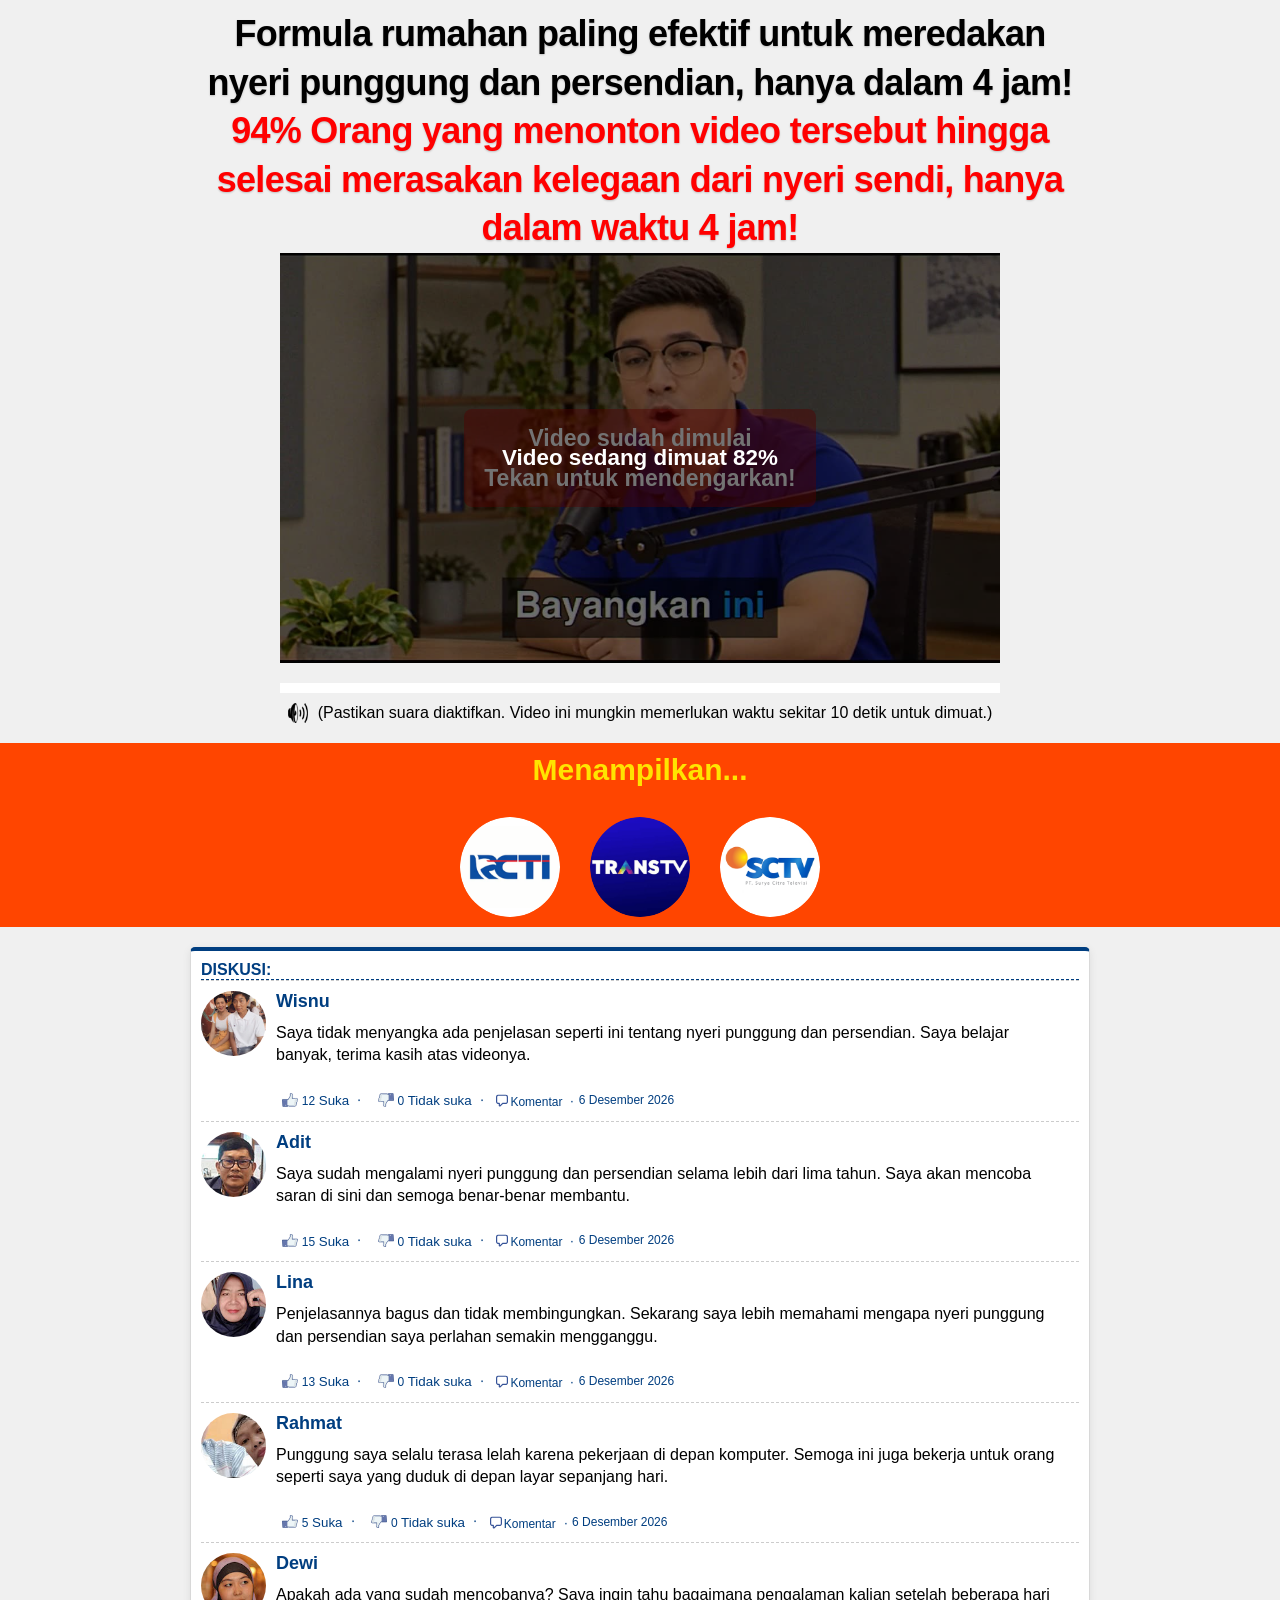
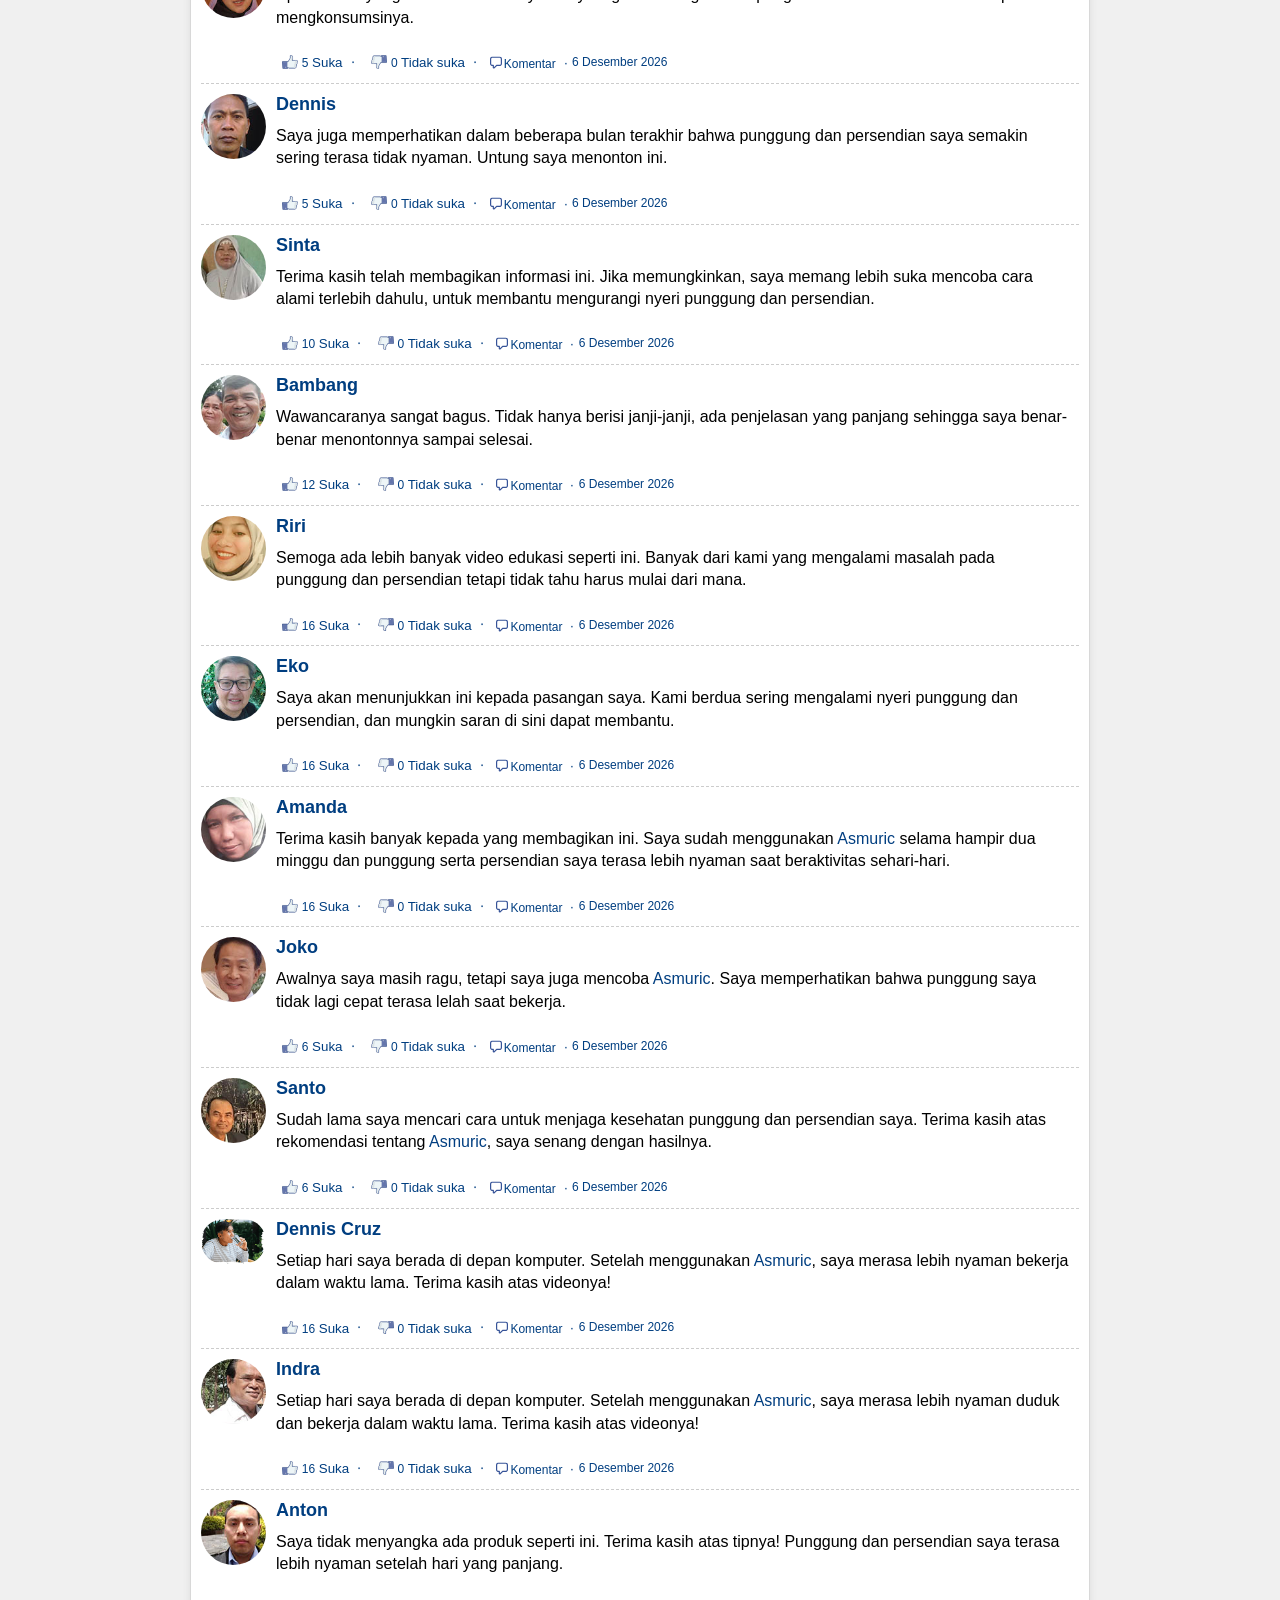
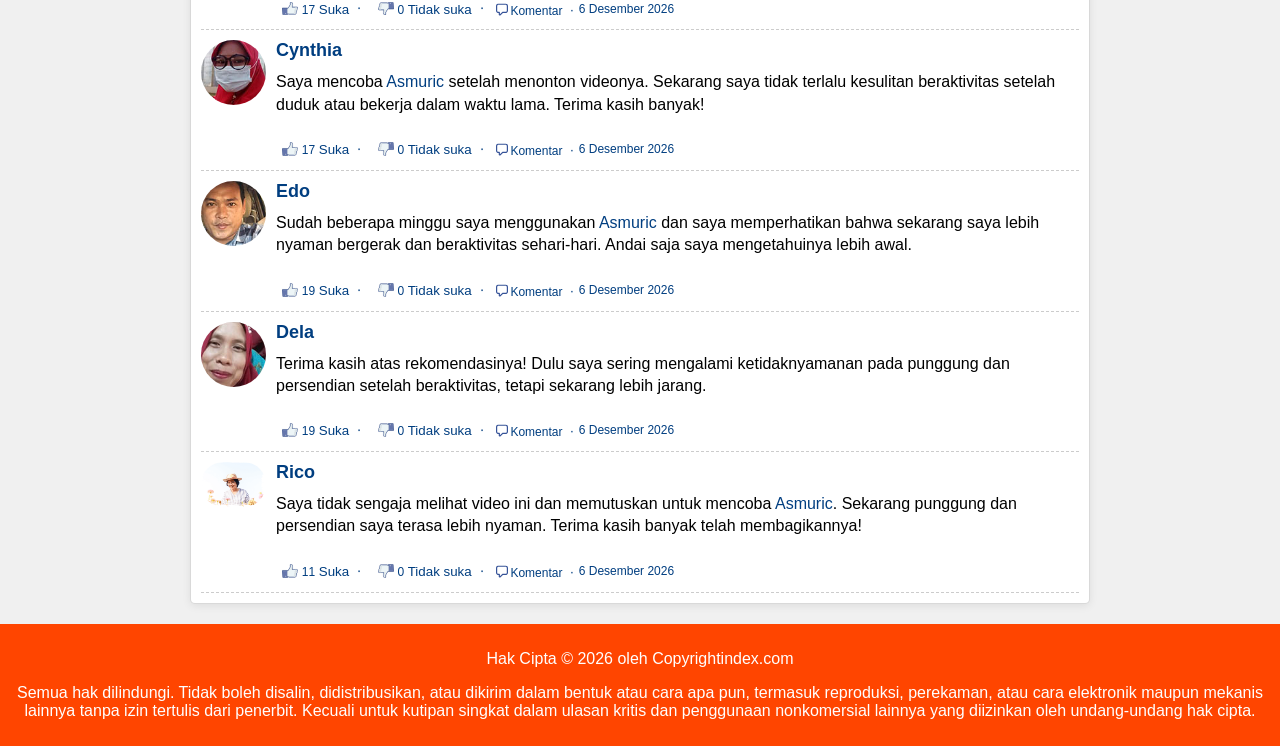
==== commit 0d61d871: "Add files via upload" ====
--- a/prelanding/index.html
+++ b/prelanding/index.html
@@ -77,7 +77,7 @@
   <div class="comments" id="comment-component-text">
     <div id="comment_num" class="">DISKUSI:</div>
     <div class="comment">
-      <img class="comment__image" src="./images/1.jpg" alt=" ">
+      <img class="comment__image" src="./images/avatar-wisnu-v2.jpg" alt=" ">
       <div class="comment__content">
         <h2 class="comment__name">Wisnu</h2>
         <div class="comment__text">
@@ -108,7 +108,7 @@
       </div>
     </div>
     <div class="comment">
-      <img class="comment__image" src="./images/3.jpg" alt=" ">
+      <img class="comment__image" src="./images/avatar-adit-v2.jpg" alt=" ">
       <div class="comment__content">
         <h2 class="comment__name">Adit</h2>
         <div class="comment__text">
@@ -139,7 +139,7 @@
       </div>
     </div>
     <div class="comment">
-      <img class="comment__image" src="./images/2.jpg" alt=" ">
+      <img class="comment__image" src="./images/avatar-lina-v2.jpg" alt=" ">
       <div class="comment__content">
         <h2 class="comment__name">Lina</h2>
         <div class="comment__text">
@@ -170,7 +170,7 @@
       </div>
     </div>
     <div class="comment">
-      <img class="comment__image" src="./images/4.jpg" alt=" ">
+      <img class="comment__image" src="./images/avatar-rahmat-v2.jpg" alt=" ">
       <div class="comment__content">
         <h2 class="comment__name">Rahmat</h2>
         <div class="comment__text">
@@ -202,7 +202,7 @@
       </div>
     </div>
     <div class="comment">
-      <img class="comment__image" src="./images/5.jpg" alt=" ">
+      <img class="comment__image" src="./images/avatar-dewi-v2.jpg" alt=" ">
       <div class="comment__content">
         <h2 class="comment__name">Dewi</h2>
         <div class="comment__text">
@@ -232,7 +232,7 @@
       </div>
     </div>
     <div class="comment">
-      <img class="comment__image" src="./images/6.jpg" alt=" ">
+      <img class="comment__image" src="./images/avatar-dennis-v2.jpg" alt=" ">
       <div class="comment__content">
         <h2 class="comment__name">Dennis</h2>
         <div class="comment__text">
@@ -263,7 +263,7 @@
       </div>
     </div>
     <div class="comment">
-      <img class="comment__image" src="./images/8.jpg" alt=" ">
+      <img class="comment__image" src="./images/avatar-sinta-v2.jpg" alt=" ">
       <div class="comment__content">
         <h2 class="comment__name">Sinta</h2>
         <div class="comment__text">
@@ -294,7 +294,7 @@
       </div>
     </div>
     <div class="comment">
-      <img class="comment__image" src="./images/7.jpg" alt=" ">
+      <img class="comment__image" src="./images/avatar-bambang-v2.jpg" alt=" ">
       <div class="comment__content">
         <h2 class="comment__name">Bambang</h2>
         <div class="comment__text">
@@ -325,7 +325,7 @@
       </div>
     </div>
     <div class="comment">
-      <img class="comment__image" src="./images/12.jpg" alt=" ">
+      <img class="comment__image" src="./images/avatar-riri-v2.jpg" alt=" ">
       <div class="comment__content">
         <h2 class="comment__name">Riri</h2>
         <div class="comment__text">
@@ -355,7 +355,7 @@
       </div>
     </div>
     <div class="comment">
-      <img class="comment__image" src="./images/11.jpg" alt=" ">
+      <img class="comment__image" src="./images/avatar-eko-v2.jpg" alt=" ">
       <div class="comment__content">
         <h2 class="comment__name">Eko</h2>
         <div class="comment__text">
@@ -385,7 +385,7 @@
       </div>
     </div>
     <div class="comment">
-      <img class="comment__image" src="./images/10.jpg" alt=" ">
+      <img class="comment__image" src="./images/avatar-amanda-v2.jpg" alt=" ">
       <div class="comment__content">
         <h2 class="comment__name">Amanda</h2>
         <div class="comment__text">
@@ -417,7 +417,7 @@
       </div>
     </div>
     <div class="comment">
-      <img class="comment__image" src="./images/9.jpg" alt=" ">
+      <img class="comment__image" src="./images/avatar-joko-v2.jpg" alt=" ">
       <div class="comment__content">
         <h2 class="comment__name">Joko</h2>
         <div class="comment__text">
@@ -448,7 +448,7 @@
       </div>
     </div>
     <div class="comment">
-      <img class="comment__image" src="./images/13.jpg" alt=" ">
+      <img class="comment__image" src="./images/avatar-santo-v2.jpg" alt=" ">
       <div class="comment__content">
         <h2 class="comment__name">Santo</h2>
         <div class="comment__text">
@@ -478,7 +478,7 @@
       </div>
     </div>
     <div class="comment">
-      <img class="comment__image" src="./images/14.jpg" alt=" ">
+      <img class="comment__image" src="./images/avatar-dennis-cruz-v2.png" alt=" ">
       <div class="comment__content">
         <h2 class="comment__name">Dennis Cruz</h2>
         <div class="comment__text">
@@ -509,7 +509,7 @@
       </div>
     </div>
     <div class="comment">
-      <img class="comment__image" src="./images/15.jpg" alt=" ">
+      <img class="comment__image" src="./images/avatar-indra-v2.jpg" alt=" ">
       <div class="comment__content">
         <h2 class="comment__name">Indra</h2>
         <div class="comment__text">
@@ -538,7 +538,7 @@
       </div>
     </div>
     <div class="comment">
-      <img class="comment__image" src="./images/17.jpg" alt=" ">
+      <img class="comment__image" src="./images/avatar-anton-v2.jpg" alt=" ">
       <div class="comment__content">
         <h2 class="comment__name">Anton</h2>
         <div class="comment__text">
@@ -569,7 +569,7 @@
       </div>
     </div>
     <div class="comment">
-      <img class="comment__image" src="./images/16.jpg" alt=" ">
+      <img class="comment__image" src="./images/avatar-cynthia-v2.jpg" alt=" ">
       <div class="comment__content">
         <h2 class="comment__name">Cynthia</h2>
         <div class="comment__text">
@@ -600,7 +600,7 @@
       </div>
     </div>
     <div class="comment">
-      <img class="comment__image" src="./images/19.jpg" alt=" ">
+      <img class="comment__image" src="./images/avatar-edo-v2.jpg" alt=" ">
       <div class="comment__content">
         <h2 class="comment__name">Edo</h2>
         <div class="comment__text">
@@ -631,7 +631,7 @@
       </div>
     </div>
     <div class="comment">
-      <img class="comment__image" src="./images/18.jpg" alt=" ">
+      <img class="comment__image" src="./images/avatar-dela-v2.jpg" alt=" ">
       <div class="comment__content">
         <h2 class="comment__name">Dela</h2>
         <div class="comment__text">
@@ -661,7 +661,7 @@
       </div>
     </div>
     <div class="comment">
-      <img class="comment__image" src="./images/20.jpg" alt=" ">
+      <img class="comment__image" src="./images/avatar-rico-v2.png" alt=" ">
       <div class="comment__content">
         <h2 class="comment__name">Rico</h2>
         <div class="comment__text">
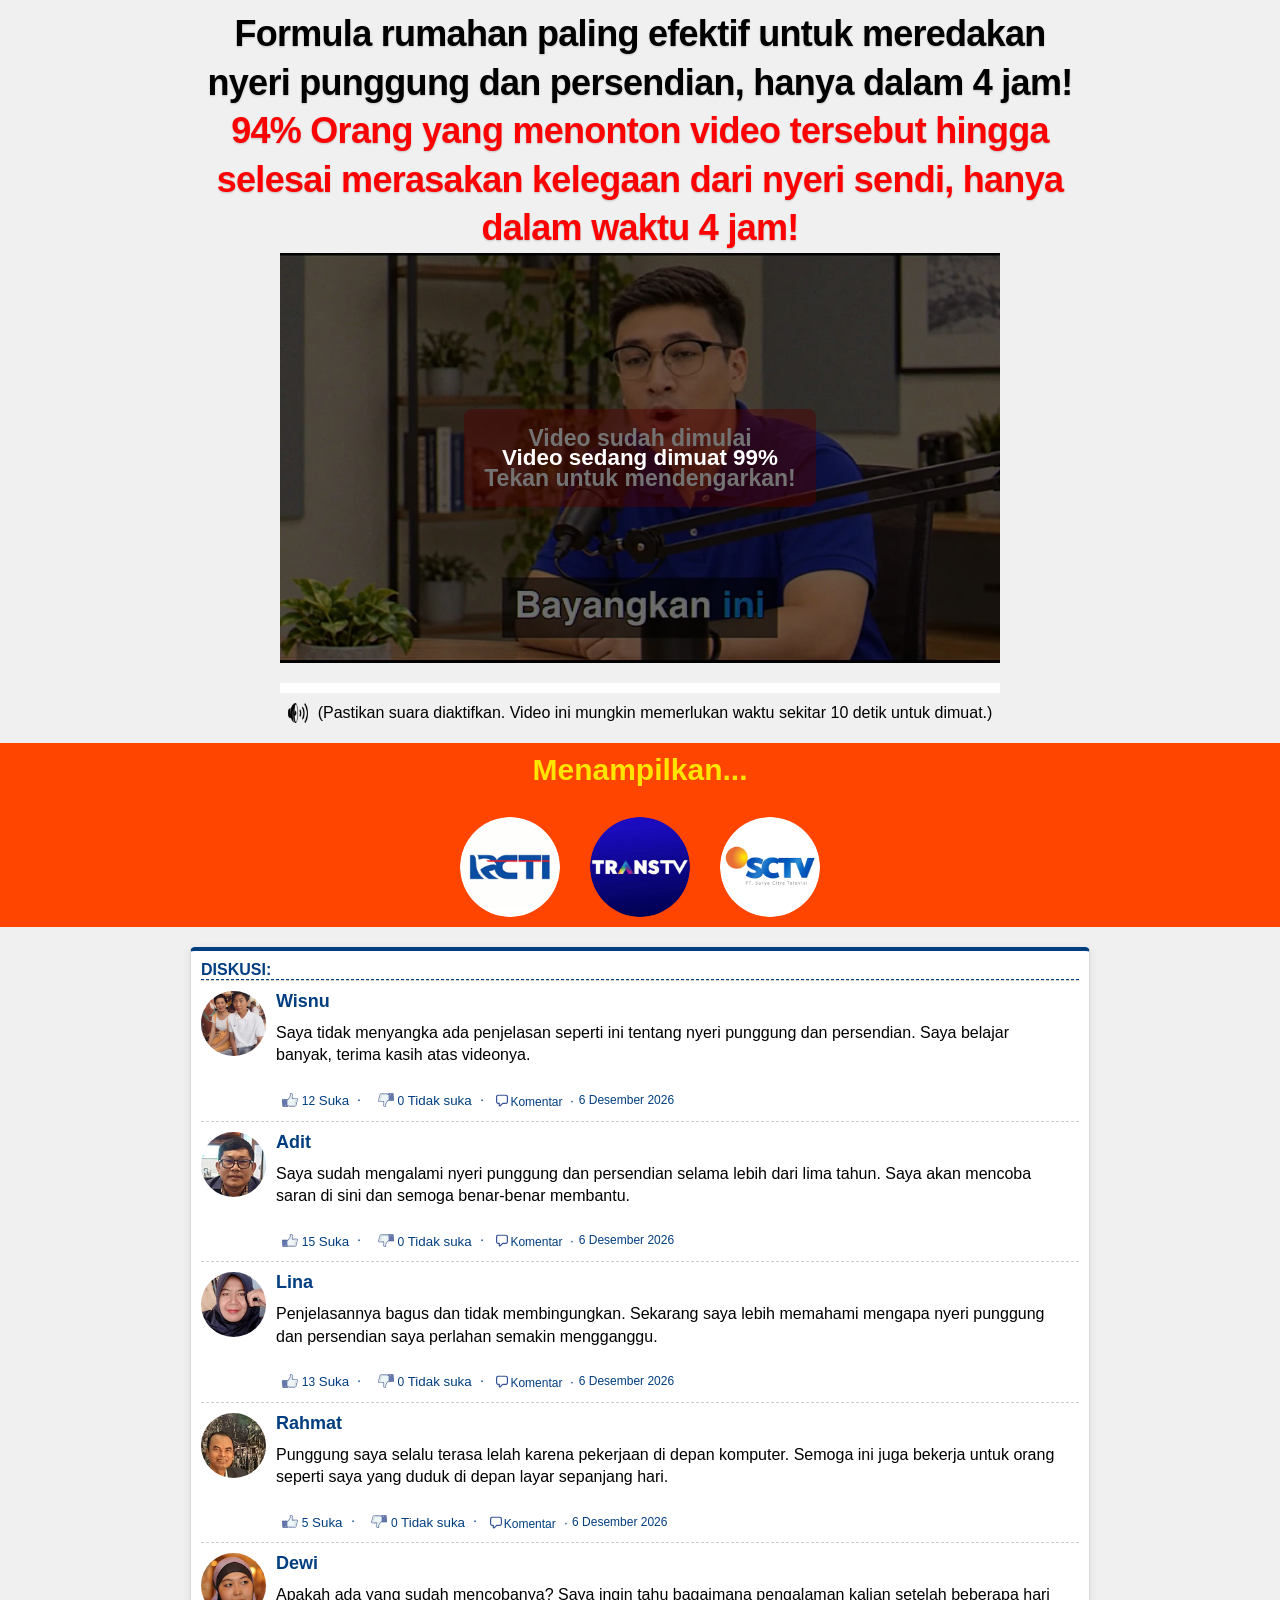
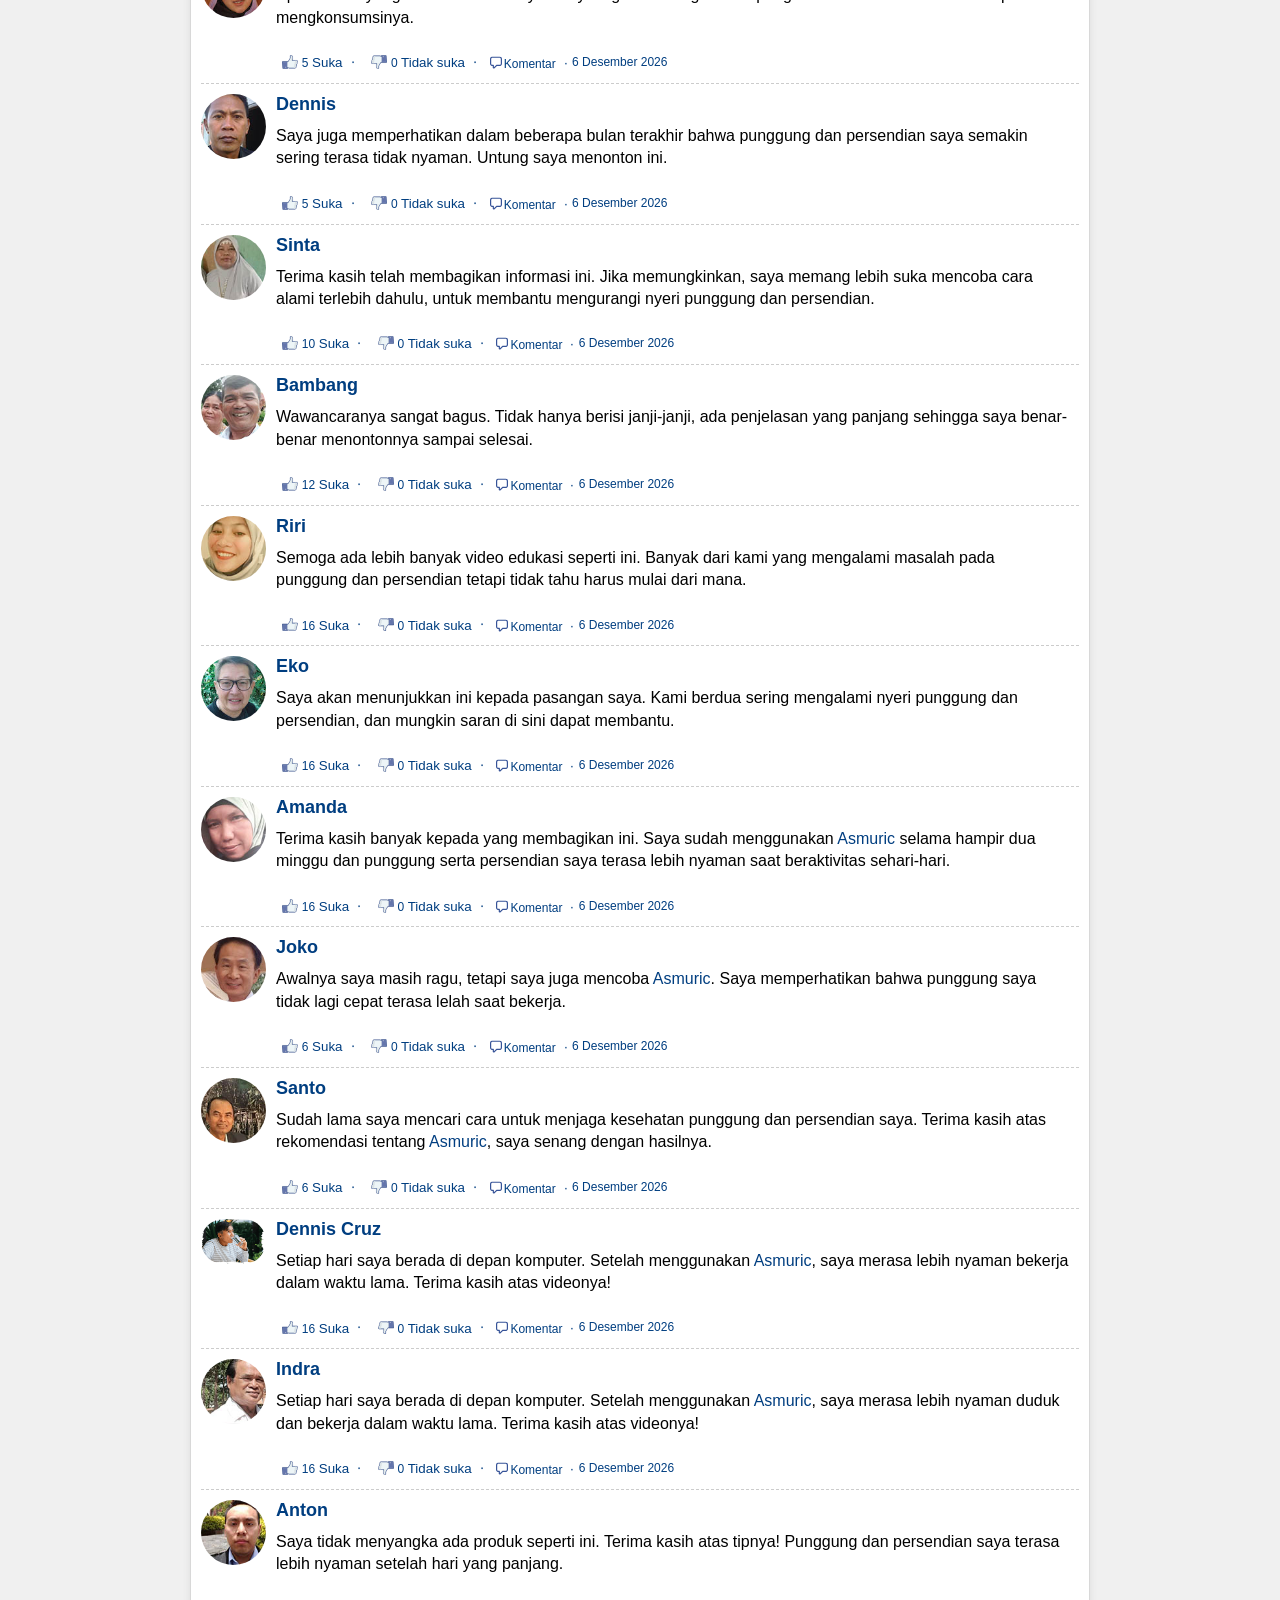
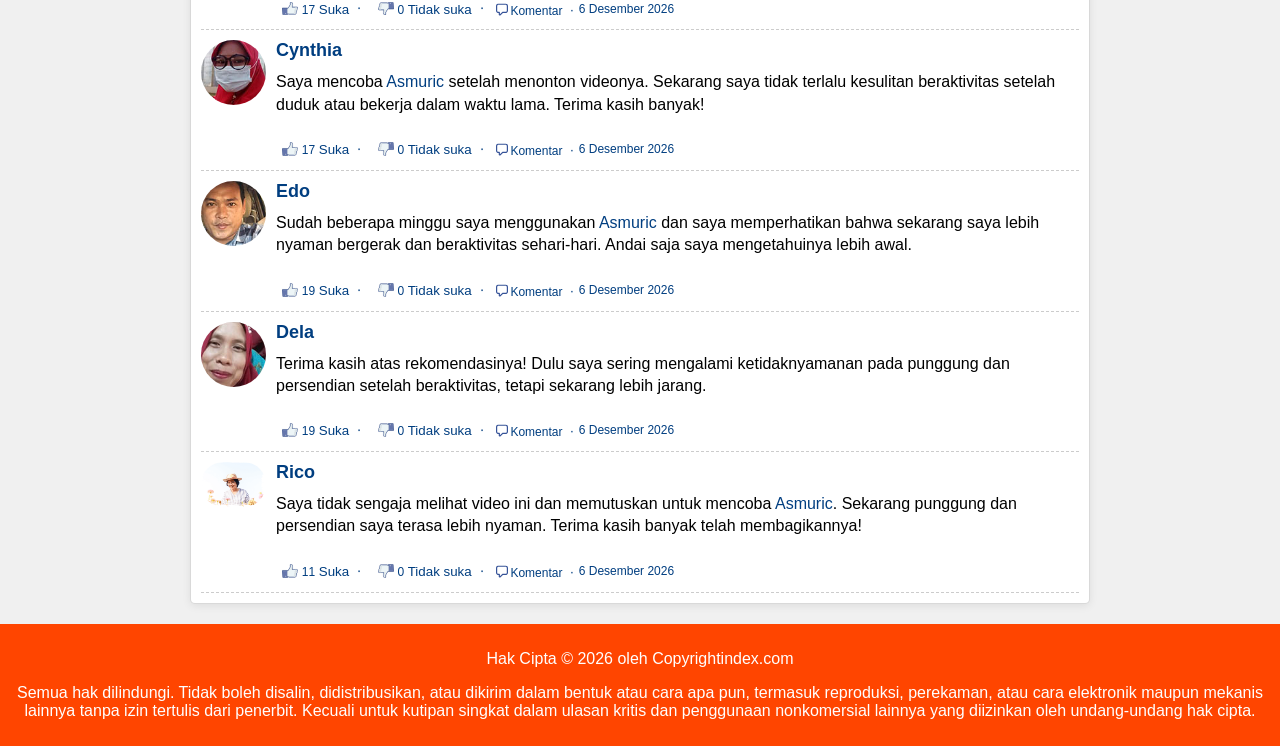
==== commit 97a123c0: "Add files via upload" ====
--- a/prelanding/index.html
+++ b/prelanding/index.html
@@ -170,7 +170,7 @@
       </div>
     </div>
     <div class="comment">
-      <img class="comment__image" src="./images/avatar-rahmat-v2.jpg" alt=" ">
+      <img class="comment__image" src="./images/avatar-rahmat-v3.jpg" alt=" ">
       <div class="comment__content">
         <h2 class="comment__name">Rahmat</h2>
         <div class="comment__text">
